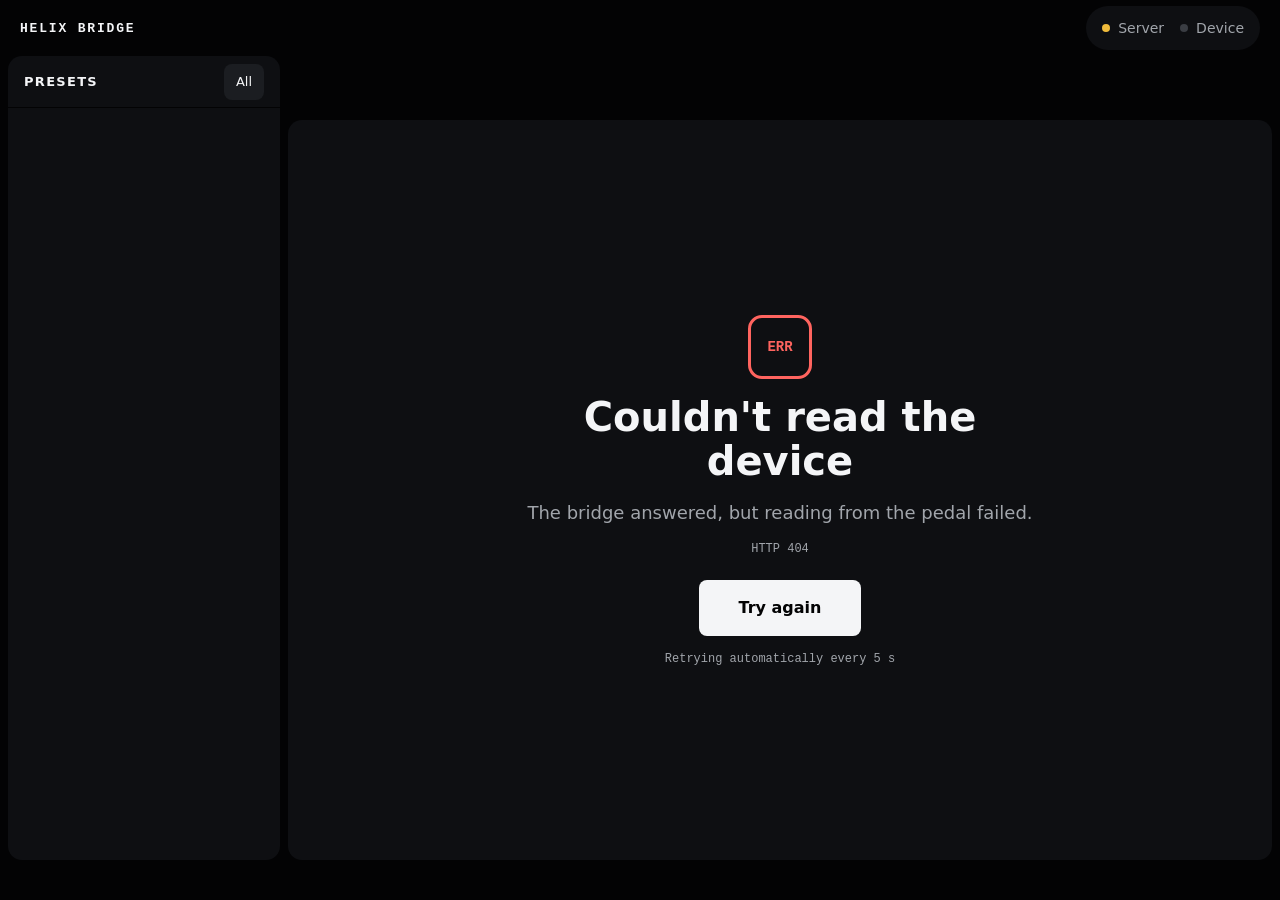
==== web/index.html @ 1c9c1fda "Web UI: tap a snapshot, TAP tempo, type a BPM Snapshot buttons switch and light the active one. TAP " ====
<!doctype html>
<html lang="en">
<head>
<meta charset="utf-8">
<meta name="viewport" content="width=device-width, initial-scale=1, viewport-fit=cover">
<meta name="apple-mobile-web-app-capable" content="yes">
<meta name="apple-mobile-web-app-status-bar-style" content="black-translucent">
<meta name="theme-color" content="#0b0c0e">
<title>Helix Bridge</title>
<link rel="stylesheet" href="app.css">
</head>
<body>
<div class="app" id="app">
  <header class="topbar">
    <div class="brand">HELIX BRIDGE</div>
    <div class="spacer"></div>
    <button class="conn conn-pill" type="button" data-conn aria-haspopup="dialog"></button>
  </header>

  <div class="layout">
    <aside class="sidebar">
      <div class="sidebar-head">
        <div class="caps">PRESETS</div>
        <button class="chip" type="button" data-open-browser id="all-chip">All</button>
      </div>
      <ol class="preset-list" id="preset-list"></ol>
    </aside>

    <main class="main">
      <div class="presetbar">
        <button class="btn presets-btn" type="button" data-open-browser>Presets</button>
        <button class="btn arrow later" type="button" data-step="-1" disabled aria-label="Previous preset">‹</button>
        <button class="btn arrow later" type="button" data-step="1" disabled aria-label="Next preset">›</button>
        <div class="namebar" id="namebar">
          <span class="nb-label" id="nb-label">–</span>
          <span class="nb-name" id="nb-name"></span>
          <span class="nb-status" id="nb-status"></span>
          <div class="spacer"></div>
          <button class="act later later-sm rename-btn" type="button" id="rename-btn" disabled>Rename</button>
          <button class="act later later-sm" type="button" id="save-btn" disabled>Save</button>
          <button class="conn conn-dots" type="button" data-conn aria-haspopup="dialog" aria-label="Connection"></button>
          <div class="progress" id="progress"></div>
        </div>
        <div class="snaps snaps-inline" id="snaps-inline"></div>
        <div class="tempo">
          <button class="tempo-readout" type="button" id="tempo-btn" disabled aria-label="Tempo. Tap to type a value"><span class="tempo-bpm" id="tempo">–</span><span class="tempo-unit"><span class="desktop-only">BPM · PRESET</span><span class="tablet-only">BPM</span></span></button>
          <button class="act later tap" type="button" id="tap-btn" disabled aria-label="Tap tempo">TAP</button>
        </div>
        <button class="conn conn-pill blocked-only" type="button" data-conn aria-haspopup="dialog"></button>
      </div>

      <div class="snaps snaps-row" id="snaps-row"></div>

      <div class="banner" id="banner" role="alert" hidden>
        <div class="banner-dot"></div>
        <div class="banner-msg" id="banner-msg"></div>
        <div class="banner-ctx" id="banner-ctx"></div>
        <div class="spacer"></div>
        <button class="btn-solid" type="button" data-retry>Retry</button>
        <button class="icon-btn" type="button" id="banner-close" aria-label="Dismiss">×</button>
      </div>

      <section class="chain" id="chain" aria-label="Signal chain"></section>

      <div class="lower">
        <section class="params" id="params" aria-label="Parameters"></section>
        <section class="bank" id="bank" aria-label="Bank"></section>
      </div>

      <div class="blocker" id="blocker" hidden>
        <div class="blocker-body">
          <div class="blocker-icon" id="blocker-icon">USB</div>
          <div class="blocker-title" id="blocker-title"></div>
          <div class="blocker-text" id="blocker-text"></div>
          <div class="blocker-detail" id="blocker-detail"></div>
          <button class="btn-solid btn-wide" type="button" data-retry>Try again</button>
          <div class="blocker-auto">Retrying automatically every 5 s</div>
        </div>
      </div>
    </main>
  </div>

  <footer class="statusline" id="statusline"></footer>
</div>

<div class="sheet" id="browser" role="dialog" aria-modal="true" aria-label="Presets" hidden>
  <div class="sheet-head">
    <button class="icon-btn close-btn portrait-only" type="button" data-close-browser aria-label="Close">×</button>
    <div class="sheet-title landscape-only">Presets</div>
    <input class="filter" id="filter" type="search" placeholder="Filter by name or label" autocomplete="off" autocorrect="off" autocapitalize="off" spellcheck="false">
    <div class="spacer landscape-only"></div>
    <div class="legend landscape-only"><span class="sw sw-loaded"></span>Loaded<span class="sw sw-selected"></span>Selected</div>
    <button class="icon-btn close-btn landscape-only" type="button" data-close-browser aria-label="Close">×</button>
  </div>
  <div class="sheet-body">
    <div class="banks" id="banks"></div>
    <nav class="jumps portrait-only" id="jumps" aria-label="Jump to bank"></nav>
  </div>
  <div class="sheet-foot">
    <span class="sf-label" id="sf-label"></span>
    <span class="sf-name" id="sf-name"></span>
    <span class="sf-note landscape-only" id="sf-note"></span>
    <div class="spacer"></div>
    <button class="act later load-btn" type="button" id="load-btn" disabled>Load</button>
  </div>
</div>

<div class="popover" id="conn-popover" role="dialog" aria-label="Connection" hidden>
  <div class="caps muted">CONNECTION</div>
  <dl class="kv" id="conn-info"></dl>
  <button class="btn-solid" type="button" data-retry>Refresh from device</button>
</div>

<script src="latest.js"></script>
<script src="app.js"></script>
</body>
</html>
---- web/app.css ----
/* Helix Bridge UI. Design: docs/design/stage-and-studio-layouts (direction 2A "Rig").
   Breakpoints (tokens --bp-*): desktop >= 1280px; tablet below that, split by
   orientation; phone < 768px. CSS variables can't be used inside @media. */

:root {
  --font-ui: system-ui, -apple-system, "Segoe UI", Roboto, "Helvetica Neue", sans-serif;
  --font-mono: ui-monospace, "SF Mono", Menlo, Consolas, "Liberation Mono", monospace;
  --bg: oklch(0.1 0.004 260); --surface: oklch(0.17 0.006 260); --surface-2: oklch(0.23 0.008 260);
  --line: oklch(0.36 0.01 260); --line-strong: oklch(0.75 0.005 260);
  --ink: oklch(0.97 0.003 260); --muted: oklch(0.72 0.01 260);
  --ok: oklch(0.8 0.17 150); --warn: oklch(0.82 0.15 85); --err: oklch(0.7 0.19 25); --err-surface: oklch(0.28 0.08 25);
  --cat-dist: oklch(0.72 0.16 30); --cat-dyn: oklch(0.72 0.16 60); --cat-eq: oklch(0.72 0.16 90); --cat-wah: oklch(0.72 0.16 120);
  --cat-filter: oklch(0.72 0.16 150); --cat-mod: oklch(0.72 0.16 180); --cat-delay: oklch(0.72 0.16 210); --cat-reverb: oklch(0.72 0.16 240);
  --cat-pitch: oklch(0.72 0.16 270); --cat-vol: oklch(0.72 0.16 300); --cat-loop: oklch(0.72 0.16 330); --cat-looper: oklch(0.72 0.16 0);
  --cat-unknown: var(--line-strong);
  --s1: 4px; --s2: 8px; --s3: 12px; --s4: 16px; --s5: 20px; --s6: 28px; --s7: 40px;
  --r1: 4px; --r2: 8px; --r3: 14px; --r-pill: 999px;
  --fs-xs: 12px; --fs-s: 14px; --fs-m: 16px; --fs-l: 18px; --fs-xl: 22px; --fs-2xl: 28px; --fs-3xl: 40px;
  --tap: 44px; --tap-l: 56px; --node: 64px;
  color-scheme: dark;
}

* { box-sizing: border-box; }
html, body { margin: 0; height: 100%; }
body {
  background: var(--bg); color: var(--ink);
  font-family: var(--font-ui); -webkit-font-smoothing: antialiased;
  -webkit-tap-highlight-color: transparent; -webkit-text-size-adjust: 100%;
  overflow: hidden; overscroll-behavior: none;
}
button { font: inherit; color: inherit; background: none; border: 0; padding: 0; margin: 0; cursor: pointer; }
button:disabled { cursor: default; }
:focus-visible { outline: 2px solid var(--ink); outline-offset: 2px; }
[hidden] { display: none !important; }
.spacer { flex: 1; }
.muted { color: var(--muted); }
.caps { font-size: 13px; font-weight: 700; letter-spacing: .1em; }
.mono { font-family: var(--font-mono); }

/* Write controls. Solid outline when live; dashed (.later) when the server
   takes no writes (no HELIX_TOKEN). Disabled while a device call runs. */
.act { border: 1.5px solid var(--line-strong); border-radius: 6px; color: var(--ink); }
.act.hot { background: var(--ink); color: var(--bg); border-color: var(--ink); }
.act:disabled { opacity: .45; }
.later, .later:disabled { border: 1.5px dashed var(--line); border-radius: 6px; color: var(--muted); background: none; opacity: 1; }
.later-sm { height: var(--tap); padding: 0 var(--s3); font-size: 13px; flex: none; }

.btn-solid {
  height: 48px; padding: 0 var(--s5); border-radius: var(--r2);
  background: var(--ink); color: var(--bg); font-size: var(--fs-m); font-weight: 600;
}
.btn-wide { height: var(--tap-l); padding: 0 var(--s7); margin-top: var(--s2); }
.icon-btn { width: 48px; height: 48px; display: grid; place-items: center; border-radius: var(--r2); font-size: 22px; }

@media (hover: hover) {
  .btn:not(:disabled):hover, .chip:hover, .slot:hover .node, .ptile:hover, .jump:hover, .conn:hover, .close-btn:hover { filter: brightness(1.25); }
  .btn-solid:hover { filter: brightness(.9); }
}

/* ---------- App frame ---------- */

.app {
  height: 100vh; height: 100dvh;
  display: flex; flex-direction: column; gap: var(--s2);
  padding: max(var(--s2), env(safe-area-inset-top)) max(var(--s2), env(safe-area-inset-right))
           max(var(--s2), env(safe-area-inset-bottom)) max(var(--s2), env(safe-area-inset-left));
}
.topbar, .sidebar, .statusline, .desktop-only { display: none; }
.layout { flex: 1; min-height: 0; display: flex; }
.main { flex: 1; min-width: 0; min-height: 0; display: flex; flex-direction: column; gap: var(--s2); }

.topbar { height: 56px; flex: none; align-items: center; gap: var(--s4); padding: 0 var(--s5); }
.brand { font: 700 13px var(--font-mono); letter-spacing: .14em; }
.statusline {
  height: 32px; flex: none; align-items: center; gap: var(--s5); padding: 0 var(--s5);
  font: 12px var(--font-mono); color: var(--muted); text-transform: uppercase;
}

/* ---------- Connection indicator ---------- */

.conn-pill {
  height: var(--tap); display: flex; align-items: center; gap: var(--s4); padding: 0 var(--s4);
  border-radius: var(--r-pill); background: var(--surface); font-size: var(--fs-s); color: var(--muted); white-space: nowrap;
}
.conn-item { display: flex; gap: var(--s2); align-items: center; }
.dot { width: 8px; height: 8px; border-radius: 50%; background: var(--line); flex: none; }
.dot.ok { background: var(--ok); } .dot.err { background: var(--err); } .dot.warn { background: var(--warn); }
.conn-dots { height: var(--tap); min-width: var(--tap); display: flex; gap: 6px; align-items: center; justify-content: center; }
.conn-dots .dot { width: 10px; height: 10px; }
.blocked-only { display: none; }

.popover {
  position: fixed; z-index: 20; top: 64px; right: 16px; width: 320px; max-width: calc(100vw - 32px);
  display: flex; flex-direction: column; gap: var(--s3); padding: var(--s5);
  background: var(--surface-2); border-radius: var(--r3); box-shadow: 0 12px 40px rgba(0,0,0,.5);
}
.popover .caps { font-size: var(--fs-xs); }
.kv { margin: 0; display: flex; flex-direction: column; gap: var(--s3); }
.kv div { display: flex; justify-content: space-between; gap: var(--s4); font-size: var(--fs-s); }
.kv dt { color: var(--muted); } .kv dd { margin: 0; font-family: var(--font-mono); text-align: right; overflow-wrap: anywhere; }
.popover .btn-solid { margin-top: var(--s2); }

/* ---------- Preset bar ---------- */

.presetbar { height: var(--tap-l); flex: none; display: flex; gap: var(--s2); }
.btn { display: grid; place-items: center; background: var(--surface); border-radius: var(--r2); }
.presets-btn { width: 104px; background: var(--surface-2); font-size: 15px; font-weight: 600; }
.arrow { width: var(--tap-l); font-size: 20px; }
.arrow.later { border-radius: var(--r2); background: var(--surface); }

.namebar {
  flex: 1; min-width: 0; position: relative; overflow: hidden;
  display: flex; align-items: center; gap: var(--s3); padding: 0 var(--s2) 0 var(--s4);
  background: var(--surface); border-radius: var(--r2);
}
.nb-label { font: 600 var(--fs-xl) var(--font-mono); color: var(--muted); flex: none; }
.nb-name { font-size: var(--fs-xl); font-weight: 600; white-space: nowrap; overflow: hidden; text-overflow: ellipsis; min-width: 0; }
.nb-status { font-size: var(--fs-s); color: var(--muted); white-space: nowrap; overflow: hidden; text-overflow: ellipsis; min-width: 0; flex: 0 100 auto; }
.progress { position: absolute; left: 0; bottom: 0; height: 3px; width: 0; background: var(--ink); }
.is-loading .progress { animation: progress 2.4s ease-out infinite; }
@keyframes progress { 0% { width: 0; left: 0; } 70% { width: 85%; left: 0; } 100% { width: 0; left: 100%; } }
@media (prefers-reduced-motion: reduce) { .is-loading .progress { animation: none; width: 42%; } }

.snaps { display: flex; gap: var(--s1); }
.snap {
  width: 60px; display: grid; place-items: center; border-radius: var(--r2);
  background: var(--surface); color: var(--ink); font: 700 var(--fs-l) var(--font-mono);
}
.snap-name { display: none; font: 400 10px var(--font-ui); letter-spacing: .06em; opacity: .8; white-space: nowrap; overflow: hidden; text-overflow: ellipsis; max-width: 100%; padding: 0 4px; }
.snap.idle { color: var(--muted); }
.snaps-row { display: none; }

.tempo { display: flex; background: var(--surface); border-radius: var(--r2); overflow: hidden; flex: none; }
.tempo-readout { width: 88px; display: flex; flex-direction: column; justify-content: center; align-items: center; }
.tempo-bpm { font: 700 var(--fs-l) var(--font-mono); }
.tempo-unit { font-size: 10px; letter-spacing: .1em; color: var(--muted); }
.tap { width: var(--tap-l); margin: 6px 6px 6px 0; font-size: 12px; font-weight: 600; }

/* ---------- Error banner (non-blocking) ---------- */

.banner {
  height: 64px; flex: none; display: flex; align-items: center; gap: var(--s3); padding: 0 var(--s2) 0 var(--s4);
  background: var(--err-surface); border: 2px solid var(--err); border-radius: var(--r2); min-width: 0;
}
.banner-dot { width: 12px; height: 12px; border-radius: 50%; background: var(--err); flex: none; }
.banner-msg { font: 600 var(--fs-m) var(--font-mono); white-space: nowrap; overflow: hidden; text-overflow: ellipsis; min-width: 0; flex: 0 1 auto; }
.banner-ctx { font-size: var(--fs-s); white-space: nowrap; flex: none; }

/* ---------- Chain ---------- */

.chain { height: 200px; flex: none; display: flex; align-items: center; gap: var(--s2); }
.io {
  width: 56px; height: 112px; flex: none; display: flex; flex-direction: column; align-items: center; justify-content: center; gap: 6px;
  background: var(--surface); border-radius: var(--r3); font-size: var(--fs-s); font-weight: 600;
}
.io-bar { width: 22px; height: 4px; border-radius: 2px; background: var(--ok); }
.slots { flex: 1; min-width: 0; height: 100%; position: relative; display: flex; align-items: center; }
.slots::before { content: ""; position: absolute; left: 0; right: 0; top: 50%; height: 2px; margin-top: -1px; background: var(--line-strong); }
.slot { flex: 1; min-width: 0; position: relative; display: flex; flex-direction: column; align-items: center; gap: var(--s2); }
.slot:disabled { cursor: default; }
.slot-num { font: var(--fs-xs) var(--font-mono); color: var(--muted); height: 16px; }
.node {
  width: var(--node); height: var(--node); border-radius: var(--r3); border: 3px solid var(--c); background: var(--bg);
  overflow: hidden; display: flex; flex-direction: column;
}
.node-code { flex: 1; display: grid; place-items: center; font: 700 var(--fs-s) var(--font-mono); color: var(--c); }
.node-band { height: 0; background: var(--c); }
.slot.on .node-code { color: var(--ink); }
.slot.on .node-band { height: 12px; }
.slot.selected .node { box-shadow: 0 0 0 4px var(--bg), 0 0 0 6px var(--ink); }
.node-empty { width: var(--node); height: var(--node); display: grid; place-items: center; }
.node-empty::after { content: ""; width: 12px; height: 12px; border-radius: 50%; background: var(--bg); border: 2px solid var(--line); box-sizing: border-box; }
.node-skel { width: var(--node); height: var(--node); border-radius: var(--r3); background: var(--surface-2); }
.slot-name {
  font-size: var(--fs-xs); font-weight: 600; height: 16px; max-width: 100%; padding: 0 2px;
  white-space: nowrap; overflow: hidden; text-overflow: ellipsis; color: var(--muted);
}
.slot.on .slot-name { color: var(--ink); }

/* ---------- Parameters ---------- */

.lower { flex: 1; min-height: 0; display: grid; grid-template-columns: minmax(0, 1fr) 400px; gap: var(--s2); }
.params { background: var(--surface); border-radius: var(--r3); display: flex; flex-direction: column; min-height: 0; overflow: hidden; --c: var(--cat-unknown); }
.params-head {
  min-height: 56px; flex: none; display: flex; align-items: center; gap: var(--s3); padding: 0 var(--s4) 0 var(--s5);
  border-bottom: 1px solid var(--bg); min-width: 0;
}
.ph-code { font: 700 var(--fs-s) var(--font-mono); color: var(--c); flex: none; }
.ph-model { font-size: var(--fs-l); font-weight: 600; white-space: nowrap; overflow: hidden; text-overflow: ellipsis; min-width: 0; }
.ph-meta { font-size: var(--fs-s); color: var(--muted); white-space: nowrap; overflow: hidden; text-overflow: ellipsis; min-width: 0; flex: 0 100 auto; }
.ph-toggle { height: var(--tap); padding: 0 var(--s4); font-size: var(--fs-s); flex: none; }
.params-grid {
  flex: 1; min-height: 0; overflow-y: auto; -webkit-overflow-scrolling: touch;
  display: grid; grid-template-columns: minmax(0, 1fr); align-content: start; gap: var(--s1) var(--s6); padding: var(--s3) var(--s5);
}
.param { display: flex; flex-direction: column; gap: var(--s2); padding: var(--s2) 0; }
.param.editable { width: 100%; text-align: left; min-height: var(--tap); border-radius: var(--r2); }
.param.editable:disabled { opacity: .6; }
.param.editable:not(:disabled):active .track { outline: 2px solid var(--c); }
.param-top { display: flex; justify-content: space-between; align-items: baseline; gap: var(--s3); }
.param-name { font-size: var(--fs-s); color: var(--muted); }
.param-value { font: 600 var(--fs-l) var(--font-mono); font-variant-numeric: tabular-nums; white-space: nowrap; }
.track { height: 28px; position: relative; border-radius: var(--r2); background: var(--surface-2); overflow: hidden; }
.track-fill { position: absolute; left: 0; top: 0; bottom: 0; background: var(--c); opacity: .35; }
.track-thumb { position: absolute; top: 0; bottom: 0; width: 4px; margin-left: -2px; background: var(--c); }
.skel-line { height: 14px; width: 40%; border-radius: var(--r1); background: var(--surface-2); }
.skel-title { width: 180px; height: 18px; border-radius: var(--r1); background: var(--surface-2); }
.params-empty { padding: var(--s5); color: var(--muted); font-size: var(--fs-m); }

/* ---------- Bank tiles ---------- */

.bank {
  display: grid; grid-template-columns: repeat(2, minmax(0, 1fr)); grid-template-rows: repeat(2, minmax(0, 1fr));
  gap: var(--s1); border-radius: var(--r3); overflow: hidden; min-height: 0;
}
.tile {
  display: flex; flex-direction: column; justify-content: space-between; gap: var(--s2); padding: var(--s3) var(--s4);
  background: var(--surface); color: var(--ink); min-width: 0; min-height: 0; overflow: hidden;
}
.tile.loaded { background: var(--ink); color: var(--bg); }
button.tile { text-align: left; }
button.tile:not(:disabled):active { background: var(--surface-2); }
button.tile:disabled { opacity: .6; }
.namebar.unsaved .nb-status { color: var(--warn); }
.tile-top { display: flex; justify-content: space-between; align-items: flex-start; gap: var(--s2); }
.tile-tag { font: 600 var(--fs-xs) var(--font-mono); letter-spacing: .08em; padding-top: 4px; }
.tile-label { font: 400 var(--fs-3xl)/1 var(--font-mono); letter-spacing: -0.02em; white-space: nowrap; }
.tile-label span { opacity: .55; }
.tile-name { font-size: var(--fs-xl); line-height: 1.15; white-space: nowrap; overflow: hidden; text-overflow: ellipsis; }
.tile.skel { background: var(--surface); }

/* ---------- Blocking error ---------- */

.blocker { flex: 1; min-height: 0; display: grid; place-items: center; background: var(--surface); border-radius: var(--r3); padding: var(--s5); overflow: auto; }
.blocker-body { display: flex; flex-direction: column; align-items: center; gap: var(--s4); max-width: 520px; text-align: center; }
.blocker-icon {
  width: var(--node); height: var(--node); border-radius: var(--r3); border: 3px solid var(--err);
  display: grid; place-items: center; font: 700 var(--fs-s) var(--font-mono); color: var(--err);
}
.blocker-title { font-size: var(--fs-3xl); font-weight: 600; line-height: 1.1; }
.blocker-text { font-size: var(--fs-l); line-height: 1.5; color: var(--muted); text-wrap: pretty; }
.blocker-detail { font: var(--fs-xs) var(--font-mono); color: var(--muted); overflow-wrap: anywhere; }
.blocker-detail:empty { display: none; }
.blocker-auto { font: var(--fs-xs) var(--font-mono); color: var(--muted); }

.is-blocked .arrow, .is-blocked .namebar, .is-blocked .snaps, .is-blocked .tempo,
.is-blocked .banner, .is-blocked .chain, .is-blocked .lower { display: none !important; }
.is-blocked .presetbar { justify-content: space-between; }
.is-blocked .presets-btn { background: var(--surface); color: var(--muted); }
.is-blocked .blocked-only { display: flex; height: var(--tap-l); border-radius: var(--r2); }
.is-blocked .blocked-only .dot { width: 10px; height: 10px; }

/* ---------- Preset browser sheet ---------- */

.sheet {
  position: fixed; inset: 0; z-index: 10; background: var(--bg);
  display: flex; flex-direction: column; gap: var(--s2);
  padding: max(var(--s2), env(safe-area-inset-top)) max(var(--s2), env(safe-area-inset-right))
           max(var(--s2), env(safe-area-inset-bottom)) max(var(--s2), env(safe-area-inset-left));
}
.sheet-head { height: var(--tap-l); flex: none; display: flex; gap: var(--s2); align-items: stretch; }
.sheet-title { display: flex; align-items: center; padding: 0 var(--s4); font-size: var(--fs-xl); font-weight: 600; }
.filter {
  width: 360px; min-width: 0; padding: 0 var(--s4); border: 0; border-radius: var(--r2);
  background: var(--surface); color: var(--ink); font: var(--fs-m) var(--font-ui); -webkit-appearance: none; appearance: none;
}
.filter::placeholder { color: var(--muted); }
.legend { display: flex; align-items: center; gap: var(--s3); padding: 0 var(--s4); font-size: var(--fs-s); color: var(--muted); }
.sw { width: 14px; height: 14px; border-radius: 3px; display: inline-block; }
.sw-loaded { background: var(--ink); }
.sw-selected { box-shadow: inset 0 0 0 2px var(--ink); margin-left: var(--s3); }
.close-btn { width: var(--tap-l); height: auto; background: var(--surface); }
.portrait-only { display: none !important; }

.sheet-body { flex: 1; min-height: 0; display: flex; gap: var(--s2); }
.banks {
  flex: 1; min-height: 0; overflow-y: auto; -webkit-overflow-scrolling: touch;
  display: grid; grid-template-columns: repeat(3, minmax(0, 1fr)); gap: var(--s2); align-items: start;
}
.bank-col { display: flex; flex-direction: column; gap: var(--s1); background: var(--surface); border-radius: var(--r3); padding: var(--s2); }
.bank-col:empty { display: none; }
.bank-row { display: grid; grid-template-columns: 40px repeat(4, minmax(0, 1fr)); gap: var(--s1); height: 62px; flex: none; }
.bank-num { display: grid; place-items: center; font: 700 var(--fs-l) var(--font-mono); color: var(--muted); }
.ptile {
  min-width: 0; display: flex; flex-direction: column; justify-content: center; align-items: stretch; gap: 2px;
  padding: 0 var(--s2); border-radius: 6px; background: var(--surface-2); color: var(--ink); text-align: left;
}
.ptile-letter { font: 700 var(--fs-s) var(--font-mono); }
.ptile-name { font-size: 13px; white-space: nowrap; overflow: hidden; text-overflow: ellipsis; }
.ptile.generic .ptile-name { color: var(--muted); }
.ptile.loaded { background: var(--ink); color: var(--bg); }
.ptile.loaded .ptile-name { color: var(--bg); }
.ptile.selected { box-shadow: inset 0 0 0 3px var(--ink); }
.ptile.loaded.selected { box-shadow: inset 0 0 0 3px var(--ink), inset 0 0 0 5px var(--bg); }
.ptile.nomatch { opacity: .25; }
.no-results { grid-column: 1 / -1; padding: var(--s6); color: var(--muted); font-size: var(--fs-m); text-align: center; }

.jumps { width: 64px; flex: none; flex-direction: column; gap: var(--s1); }
.jump {
  flex: 1; min-height: var(--tap); display: grid; place-items: center; border-radius: var(--r2);
  background: var(--surface); font: 600 var(--fs-s) var(--font-mono);
}
.jump.active { background: var(--ink); color: var(--bg); }

.sheet-foot {
  height: 64px; flex: none; display: flex; align-items: center; gap: var(--s4); padding: 0 var(--s2) 0 var(--s5);
  background: var(--surface); border-radius: var(--r3); min-width: 0;
}
.sf-label { font: 700 var(--fs-xl) var(--font-mono); flex: none; }
.sf-name { font-size: var(--fs-xl); white-space: nowrap; overflow: hidden; text-overflow: ellipsis; min-width: 0; }
.sf-note { font-size: var(--fs-s); color: var(--muted); white-space: nowrap; overflow: hidden; text-overflow: ellipsis; min-width: 0; }
.load-btn { height: 48px; padding: 0 var(--s6); border-color: var(--line-strong); border-radius: var(--r2); font-size: var(--fs-m); font-weight: 600; color: var(--ink); flex: none; }

/* ---------- Desktop (>= 1280px) ---------- */

@media (min-width: 1280px) {
  .app { padding: 0; gap: 0; }
  .topbar, .statusline { display: flex; }
  .sidebar { display: flex; }
  .desktop-only { display: initial; }
  .tablet-only, .presets-btn, .conn-dots { display: none; }
  button.desktop-only { display: grid; place-items: center; }
  .is-blocked .blocked-only { display: none; }
  .layout { display: grid; grid-template-columns: 272px minmax(0, 1fr); gap: var(--s2); padding: 0 var(--s2) var(--s2); }

  .sidebar { background: var(--surface); border-radius: var(--r3); flex-direction: column; min-height: 0; overflow: hidden; }
  .sidebar-head { height: 52px; flex: none; display: flex; align-items: center; justify-content: space-between; padding: 0 var(--s4); border-bottom: 1px solid var(--bg); }
  .chip { height: 36px; display: flex; align-items: center; padding: 0 var(--s3); border-radius: var(--r2); background: var(--surface-2); font-size: 13px; }
  .preset-list { flex: 1; min-height: 0; overflow-y: auto; list-style: none; margin: 0; padding: 0; }
  .pl-row { height: var(--tap); display: flex; align-items: center; gap: var(--s3); padding: 0 var(--s4); }
  .pl-row.bank-start { border-top: 1px solid var(--line); }
  .pl-row.loaded { background: var(--ink); color: var(--bg); }
  .pl-label { font: 600 13px var(--font-mono); width: 32px; opacity: .7; flex: none; }
  .pl-name { font-size: 15px; white-space: nowrap; overflow: hidden; text-overflow: ellipsis; }

  .snap { width: 92px; display: flex; flex-direction: column; justify-content: center; align-items: center; gap: 2px; }
  .snap-name { display: block; }
  .tempo-readout { width: 96px; }
  .tempo-bpm { font-size: var(--fs-xl); }
  .chain { height: 220px; }
  .lower { grid-template-columns: minmax(0, 1fr) 520px; }
  .params-grid { grid-template-columns: repeat(2, minmax(0, 1fr)); }
  .is-blocked .presets-btn { display: none; }
}

/* ---------- Tablet / phone portrait ---------- */

@media (max-width: 1279px) and (orientation: portrait), (max-width: 767px) {
  .snaps-inline { display: none; }
  .snaps-row { display: grid; height: var(--tap-l); flex: none; grid-template-columns: repeat(4, minmax(0, 1fr)); }
  .snaps-row .snap { width: auto; display: flex; align-items: center; justify-content: center; gap: var(--s2); }
  .snaps-row .snap-name { display: block; font-size: var(--fs-xs); }
  .chain { height: 190px; }
  .lower { display: flex; flex-direction: column; }
  .params { flex: 1; }
  .params-grid { grid-template-columns: repeat(2, minmax(0, 1fr)); }
  .bank { height: 150px; flex: none; grid-template-columns: repeat(4, minmax(0, 1fr)); grid-template-rows: minmax(0, 1fr); }

  .landscape-only { display: none !important; }
  .portrait-only { display: flex !important; }
  .close-btn.portrait-only { display: grid !important; }
  .filter { flex: 1; width: auto; }
  .banks { display: flex; flex-direction: column; gap: var(--s1); }
  .bank-col { display: contents; }
  .bank-row { grid-template-columns: 48px repeat(4, minmax(0, 1fr)); height: 72px; }
  .bank-num { font-size: var(--fs-xl); }
  .ptile { padding: 0 var(--s3); border-radius: var(--r2); }
  .ptile-letter { font-size: var(--fs-m); }
  .ptile-name { font-size: var(--fs-s); }
  .sheet-foot { height: 72px; gap: var(--s3); padding: 0 var(--s2) 0 var(--s4); }
  .sf-name { font-size: var(--fs-l); }
  .load-btn { height: var(--tap-l); }
}

/* ---------- Phone (< 768px): first pass, see design section 6 ---------- */

@media (max-width: 767px) {
  :root { --node: 34px; }
  .presetbar { height: auto; flex-wrap: wrap; }
  .presets-btn, .arrow, .tempo { height: var(--tap-l); }
  .presets-btn { width: auto; flex: 1; }
  .namebar { order: 5; flex: 1 1 100%; height: var(--tap-l); }
  .nb-label, .nb-name { font-size: var(--fs-l); }
  .nb-status, .rename-btn { display: none; }
  .tempo-readout { width: 72px; }
  .snaps-row .snap-name { display: none; }
  .chain { height: 120px; gap: var(--s1); }
  .io { width: 32px; height: 80px; font-size: var(--fs-xs); }
  .io-bar { width: 14px; }
  .slot-name { display: none; }
  .slot.on .node-band { height: 6px; }
  .node { border-width: 2px; border-radius: var(--r2); }
  .node-code { font-size: 9px; }
  .params-grid { grid-template-columns: minmax(0, 1fr); padding: var(--s2) var(--s4); }
  .ph-meta { display: none; }
  .bank { height: 64px; }
  .tile { padding: var(--s2); justify-content: center; }
  .tile { gap: 2px; }
  .tile-tag { display: none; }
  .tile-label { font-size: var(--fs-m); font-weight: 700; }
  .tile-name { font-size: var(--fs-s); }
  .banner { height: auto; min-height: 64px; flex-wrap: wrap; padding: var(--s2) var(--s2) var(--s2) var(--s4); }
  .banner-ctx { white-space: normal; flex: 1 1 100%; order: 5; }
  .blocker-title { font-size: var(--fs-2xl); }
  .jumps { width: 52px; }
}

/* ---------- Parameter controls (sliders, pickers, toggles) ---------- */
/* Every control is at least 44 px tall (--tap). Sliders drag relative to
   where the finger lands; a vertical swipe still scrolls (touch-action). */

.param.ctl { gap: var(--s1); }
.param-value.typed {
  min-height: var(--tap); padding: 0 var(--s2); margin-right: calc(-1 * var(--s2));
  border-radius: var(--r2); text-align: right;
}
.param-value.typed:not(:disabled):active { background: var(--surface-2); }
.slider {
  --pos: 0%;
  height: var(--tap); position: relative; border-radius: var(--r2); background: var(--surface-2);
  touch-action: pan-y; user-select: none; -webkit-user-select: none; cursor: ew-resize; overflow: hidden;
}
.slider .track-fill { width: var(--pos); }
.slider .track-thumb { left: var(--pos); width: 6px; margin-left: -3px; border-radius: 3px; }
.slider.dragging { outline: 2px solid var(--c); }
.slider.dragging .track-fill { opacity: .55; }
.slider[aria-disabled="true"] { cursor: default; opacity: .6; }
.menu {
  height: var(--tap); width: 100%; padding: 0 var(--s3); border: 0; border-radius: var(--r2);
  background: var(--surface-2); color: var(--ink); font: 600 var(--fs-l) var(--font-mono);
  -webkit-appearance: none; appearance: none;
}
.menu:disabled { opacity: .6; }
.switch {
  height: var(--tap); display: flex; align-items: center; gap: var(--s3); padding: 0 var(--s3);
  border-radius: var(--r2); background: var(--surface-2); font: 600 var(--fs-l) var(--font-mono); text-align: left;
}
.switch:disabled { opacity: .6; }
.switch-knob {
  width: 40px; height: 24px; flex: none; border-radius: 12px; background: var(--line); position: relative;
}
.switch-knob::after {
  content: ""; position: absolute; top: 3px; left: 3px; width: 18px; height: 18px; border-radius: 50%; background: var(--ink);
}
.switch[aria-pressed="true"] .switch-knob { background: var(--c); }
.switch[aria-pressed="true"] .switch-knob::after { left: 19px; }

/* ---------- Snapshots and tempo ---------- */

button.snap:not(:disabled):active { background: var(--surface-2); }
button.snap:disabled { opacity: .6; }
.snap.active { background: var(--ink); color: var(--bg); }
.snap.active .snap-name { opacity: 1; }
.tempo-readout:disabled { cursor: default; }
.tempo-readout:not(:disabled):active { background: var(--surface-2); }
.tempo-readout.pending .tempo-bpm { color: var(--warn); }
.tap { display: grid; place-items: center; }
.tap.flash { animation: tap-flash .15s ease-out; }
@keyframes tap-flash { from { background: var(--ink); color: var(--bg); } to { background: none; } }
@media (prefers-reduced-motion: reduce) { .tap.flash { animation: none; } }
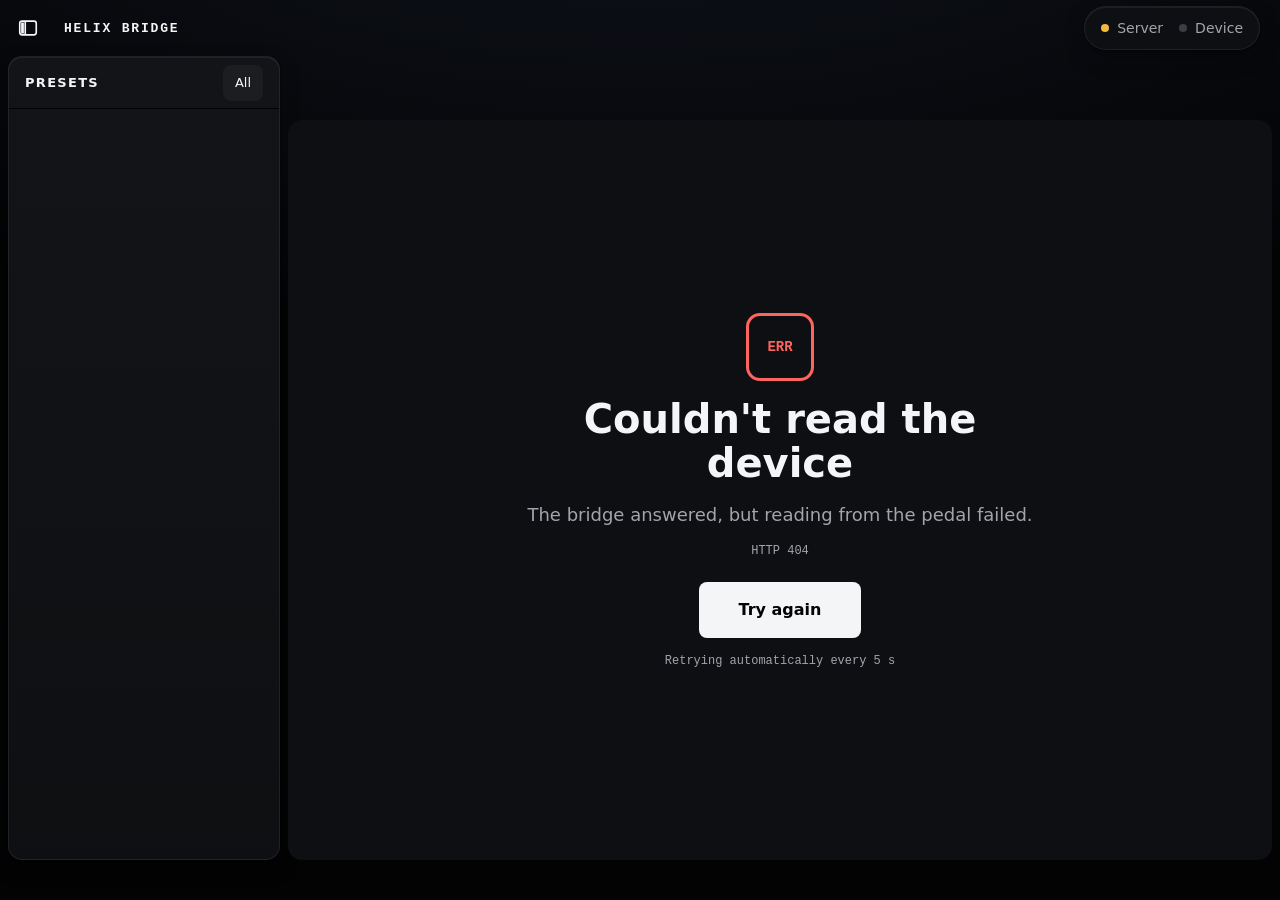
==== commit bcdd4382: "Web UI: refreshed look, Motion animations, leaner block picker Fake backend only (Chromium at iPad a" ====
--- a/web/index.html
+++ b/web/index.html
@@ -12,13 +12,19 @@
 <body>
 <div class="app" id="app">
   <header class="topbar">
+    <button class="icon-btn sidebar-toggle" type="button" data-sidebar aria-controls="sidebar" aria-pressed="true" aria-label="Preset list" title="Show or hide the preset list">
+      <svg viewBox="0 0 24 24" width="22" height="22" aria-hidden="true" fill="none" stroke="currentColor" stroke-width="1.8" stroke-linejoin="round">
+        <rect x="3" y="4.5" width="18" height="15" rx="2.5"/><path d="M9 4.5v15"/><path class="sidebar-toggle-fill" d="M4.5 6h3v12h-3z" fill="currentColor" stroke="none"/>
+      </svg>
+    </button>
     <div class="brand">HELIX BRIDGE</div>
+    <div class="device-name" id="device-name"></div>
     <div class="spacer"></div>
     <button class="conn conn-pill" type="button" data-conn aria-haspopup="dialog"></button>
   </header>
 
   <div class="layout">
-    <aside class="sidebar">
+    <aside class="sidebar" id="sidebar">
       <div class="sidebar-head">
         <div class="caps">PRESETS</div>
         <button class="chip" type="button" data-open-browser id="all-chip">All</button>
@@ -64,7 +70,6 @@
 
       <div class="lower">
         <section class="params" id="params" aria-label="Parameters"></section>
-        <section class="bank" id="bank" aria-label="Bank"></section>
       </div>
 
       <div class="blocker" id="blocker" hidden>
@@ -105,12 +110,37 @@
   </div>
 </div>
 
+<div class="sheet" id="picker" role="dialog" aria-modal="true" aria-label="Add block" hidden>
+  <div class="sheet-head">
+    <button class="icon-btn close-btn portrait-only" type="button" data-close-picker aria-label="Close">×</button>
+    <div class="sheet-title landscape-only" id="picker-title">Add block</div>
+    <input class="filter" id="model-filter" type="search" placeholder="Filter by model or gear" autocomplete="off" autocorrect="off" autocapitalize="off" spellcheck="false">
+    <div class="spacer landscape-only"></div>
+    <button class="icon-btn close-btn landscape-only" type="button" data-close-picker aria-label="Close">×</button>
+  </div>
+  <div class="sheet-body picker-body">
+    <nav class="cats" id="cats" aria-label="Categories"></nav>
+    <div class="models" id="models"></div>
+  </div>
+  <div class="sheet-foot">
+    <span class="sf-label" id="pf-slot"></span>
+    <span class="sf-name" id="pf-name"></span>
+    <span class="sf-note landscape-only" id="pf-note"></span>
+    <div class="spacer"></div>
+    <div class="seg pf-variant" id="pf-variant" role="group" aria-label="Mono or stereo" hidden></div>
+    <label class="pf-fs" id="pf-fs-wrap" hidden><span class="pf-fs-label landscape-only">Footswitch</span>
+      <select class="menu pf-fs-select" id="pf-fs" aria-label="Footswitch for the new block"></select></label>
+    <button class="act later load-btn" type="button" id="add-btn" disabled>Add</button>
+  </div>
+</div>
+
 <div class="popover" id="conn-popover" role="dialog" aria-label="Connection" hidden>
   <div class="caps muted">CONNECTION</div>
   <dl class="kv" id="conn-info"></dl>
   <button class="btn-solid" type="button" data-retry>Refresh from device</button>
 </div>
 
+<script src="lib/motion-13.4.6.js"></script>
 <script src="latest.js"></script>
 <script src="app.js"></script>
 </body>
--- a/web/app.css
+++ b/web/app.css
@@ -9,21 +9,30 @@
   --line: oklch(0.36 0.01 260); --line-strong: oklch(0.75 0.005 260);
   --ink: oklch(0.97 0.003 260); --muted: oklch(0.72 0.01 260);
   --ok: oklch(0.8 0.17 150); --warn: oklch(0.82 0.15 85); --err: oklch(0.7 0.19 25); --err-surface: oklch(0.28 0.08 25);
-  --cat-dist: oklch(0.72 0.16 30); --cat-dyn: oklch(0.72 0.16 60); --cat-eq: oklch(0.72 0.16 90); --cat-wah: oklch(0.72 0.16 120);
-  --cat-filter: oklch(0.72 0.16 150); --cat-mod: oklch(0.72 0.16 180); --cat-delay: oklch(0.72 0.16 210); --cat-reverb: oklch(0.72 0.16 240);
-  --cat-pitch: oklch(0.72 0.16 270); --cat-vol: oklch(0.72 0.16 300); --cat-loop: oklch(0.72 0.16 330); --cat-looper: oklch(0.72 0.16 0);
+  /* HX Edit's category tints (HX_ModelCatalog.json), for blocks the server could not
+     look up; with the catalog the server sends each block's colour itself. */
+  --cat-dist: #f5901e; --cat-dyn: #ddcc00; --cat-eq: #ddcc00; --cat-wah: #a844db;
+  --cat-filter: #ad46e2; --cat-mod: #0094e9; --cat-delay: #00cc00; --cat-reverb: #ff5c00;
+  --cat-pitch: #ad46e2; --cat-vol: #38a696; --cat-loop: #38a696; --cat-looper: #989898;
   --cat-unknown: var(--line-strong);
   --s1: 4px; --s2: 8px; --s3: 12px; --s4: 16px; --s5: 20px; --s6: 28px; --s7: 40px;
   --r1: 4px; --r2: 8px; --r3: 14px; --r-pill: 999px;
   --fs-xs: 12px; --fs-s: 14px; --fs-m: 16px; --fs-l: 18px; --fs-xl: 22px; --fs-2xl: 28px; --fs-3xl: 40px;
-  --tap: 44px; --tap-l: 56px; --node: 64px;
+  --tap: 44px; --tap-l: 56px; --node: 68px;
+  /* Depth: a hairline top highlight and a soft drop, so panels sit above the page. */
+  --hair: oklch(1 0 0 / .07);
+  --edge: inset 0 1px 0 oklch(1 0 0 / .06);
+  --lift: 0 1px 2px oklch(0 0 0 / .35), 0 8px 24px -8px oklch(0 0 0 / .5);
+  --panel: linear-gradient(180deg, oklch(0.19 0.007 260), var(--surface));
+  --ease-out: cubic-bezier(.2, .8, .2, 1);
   color-scheme: dark;
 }
 
 * { box-sizing: border-box; }
 html, body { margin: 0; height: 100%; }
 body {
-  background: var(--bg); color: var(--ink);
+  background: radial-gradient(140% 90% at 50% -20%, oklch(0.19 0.02 265), transparent 65%) var(--bg) fixed;
+  color: var(--ink);
   font-family: var(--font-ui); -webkit-font-smoothing: antialiased;
   -webkit-tap-highlight-color: transparent; -webkit-text-size-adjust: 100%;
   overflow: hidden; overscroll-behavior: none;
@@ -52,6 +61,18 @@
 .btn-wide { height: var(--tap-l); padding: 0 var(--s7); margin-top: var(--s2); }
 .icon-btn { width: 48px; height: 48px; display: grid; place-items: center; border-radius: var(--r2); font-size: 22px; }
 
+/* Raised panels: hairline edge, top highlight, soft drop. */
+.namebar, .btn, .snap, .tempo, .params, .chain, .sheet-foot, .bank-col, .models, .cat, .jump, .close-btn, .filter, .conn-pill, .sidebar {
+  border: 1px solid var(--hair); box-shadow: var(--edge), var(--lift);
+}
+
+/* Press feedback: buttons dip under the finger (Motion adds springs on top). */
+button { transition: transform .14s var(--ease-out), filter .14s, background-color .2s, color .2s; }
+button:not(:disabled):active { transform: scale(.95); }
+.param.editable:not(:disabled):active, .switch:not(:disabled):active, .ptile:not(:disabled):active,
+.mtile:not(:disabled):active, .typed:not(:disabled):active { transform: scale(.98); }
+@media (prefers-reduced-motion: reduce) { button:not(:disabled):active { transform: none; } }
+
 @media (hover: hover) {
   .btn:not(:disabled):hover, .chip:hover, .slot:hover .node, .ptile:hover, .jump:hover, .conn:hover, .close-btn:hover { filter: brightness(1.25); }
   .btn-solid:hover { filter: brightness(.9); }
@@ -87,10 +108,12 @@
 .dot.ok { background: var(--ok); } .dot.err { background: var(--err); } .dot.warn { background: var(--warn); }
 .conn-dots { height: var(--tap); min-width: var(--tap); display: flex; gap: 6px; align-items: center; justify-content: center; }
 .conn-dots .dot { width: 10px; height: 10px; }
+.conn-name { font-size: var(--fs-xs); color: var(--muted); white-space: nowrap; margin-left: 2px; }
+.device-name { font: 12px var(--font-mono); color: var(--muted); text-transform: uppercase; letter-spacing: .06em; }
 .blocked-only { display: none; }
 
 .popover {
-  position: fixed; z-index: 20; top: 64px; right: 16px; width: 320px; max-width: calc(100vw - 32px);
+  position: fixed; z-index: 20; top: 64px; right: 16px; width: 320px; max-width: calc(100vw - 32px); transform-origin: top right;
   display: flex; flex-direction: column; gap: var(--s3); padding: var(--s5);
   background: var(--surface-2); border-radius: var(--r3); box-shadow: 0 12px 40px rgba(0,0,0,.5);
 }
@@ -103,20 +126,28 @@
 /* ---------- Preset bar ---------- */
 
 .presetbar { height: var(--tap-l); flex: none; display: flex; gap: var(--s2); }
-.btn { display: grid; place-items: center; background: var(--surface); border-radius: var(--r2); }
-.presets-btn { width: 104px; background: var(--surface-2); font-size: 15px; font-weight: 600; }
+.btn { display: grid; place-items: center; background: var(--panel); border-radius: var(--r2); }
+.presets-btn { width: 104px; background: linear-gradient(180deg, oklch(0.27 0.01 260), var(--surface-2)); font-size: 15px; font-weight: 600; }
 .arrow { width: var(--tap-l); font-size: 20px; }
-.arrow.later { border-radius: var(--r2); background: var(--surface); }
+.arrow.later { border-radius: var(--r2); background: var(--surface); box-shadow: none; }
 
 .namebar {
   flex: 1; min-width: 0; position: relative; overflow: hidden;
   display: flex; align-items: center; gap: var(--s3); padding: 0 var(--s2) 0 var(--s4);
-  background: var(--surface); border-radius: var(--r2);
-}
-.nb-label { font: 600 var(--fs-xl) var(--font-mono); color: var(--muted); flex: none; }
-.nb-name { font-size: var(--fs-xl); font-weight: 600; white-space: nowrap; overflow: hidden; text-overflow: ellipsis; min-width: 0; }
+  background: var(--panel); border-radius: var(--r2);
+}
+.nb-label {
+  font: 700 var(--fs-m) var(--font-mono); color: var(--muted); flex: none;
+  padding: 4px var(--s2); border-radius: 6px; background: var(--bg); box-shadow: inset 0 0 0 1px var(--hair);
+}
+.nb-name { font-size: var(--fs-xl); font-weight: 650; letter-spacing: -.01em; white-space: nowrap; overflow: hidden; text-overflow: ellipsis; min-width: 0; }
 .nb-status { font-size: var(--fs-s); color: var(--muted); white-space: nowrap; overflow: hidden; text-overflow: ellipsis; min-width: 0; flex: 0 100 auto; }
-.progress { position: absolute; left: 0; bottom: 0; height: 3px; width: 0; background: var(--ink); }
+.namebar.unsaved .nb-status { color: var(--warn); }
+.namebar.unsaved .nb-status::before {
+  content: ""; display: inline-block; width: 7px; height: 7px; margin-right: 6px; vertical-align: 1px;
+  border-radius: 50%; background: var(--warn); box-shadow: 0 0 8px var(--warn);
+}
+.progress { position: absolute; left: 0; bottom: 0; height: 3px; width: 0; background: linear-gradient(90deg, transparent, var(--ink)); box-shadow: 0 0 10px oklch(1 0 0 / .5); }
 .is-loading .progress { animation: progress 2.4s ease-out infinite; }
 @keyframes progress { 0% { width: 0; left: 0; } 70% { width: 85%; left: 0; } 100% { width: 0; left: 100%; } }
 @media (prefers-reduced-motion: reduce) { .is-loading .progress { animation: none; width: 42%; } }
@@ -124,13 +155,13 @@
 .snaps { display: flex; gap: var(--s1); }
 .snap {
   width: 60px; display: grid; place-items: center; border-radius: var(--r2);
-  background: var(--surface); color: var(--ink); font: 700 var(--fs-l) var(--font-mono);
+  background: var(--panel); color: var(--ink); font: 700 var(--fs-l) var(--font-mono);
 }
 .snap-name { display: none; font: 400 10px var(--font-ui); letter-spacing: .06em; opacity: .8; white-space: nowrap; overflow: hidden; text-overflow: ellipsis; max-width: 100%; padding: 0 4px; }
 .snap.idle { color: var(--muted); }
 .snaps-row { display: none; }
 
-.tempo { display: flex; background: var(--surface); border-radius: var(--r2); overflow: hidden; flex: none; }
+.tempo { display: flex; background: var(--panel); border-radius: var(--r2); overflow: hidden; flex: none; }
 .tempo-readout { width: 88px; display: flex; flex-direction: column; justify-content: center; align-items: center; }
 .tempo-bpm { font: 700 var(--fs-l) var(--font-mono); }
 .tempo-unit { font-size: 10px; letter-spacing: .1em; color: var(--muted); }
@@ -148,29 +179,70 @@
 
 /* ---------- Chain ---------- */
 
-.chain { height: 200px; flex: none; display: flex; align-items: center; gap: var(--s2); }
+/* The chain sits on its own panel, like the pedal's signal-flow screen. Nodes
+   are tinted with their category colour; an active block glows, a bypassed
+   one dims. */
+.chain {
+  height: 200px; flex: none; display: flex; align-items: center; gap: var(--s2); padding: 0 var(--s3);
+  border-radius: var(--r3);
+  background: radial-gradient(90% 120% at 50% 50%, oklch(0.16 0.008 260), oklch(0.12 0.005 260));
+}
 .io {
-  width: 56px; height: 112px; flex: none; display: flex; flex-direction: column; align-items: center; justify-content: center; gap: 6px;
-  background: var(--surface); border-radius: var(--r3); font-size: var(--fs-s); font-weight: 600;
-}
-.io-bar { width: 22px; height: 4px; border-radius: 2px; background: var(--ok); }
+  width: 52px; height: 104px; flex: none; display: flex; flex-direction: column; align-items: center; justify-content: center; gap: 6px;
+  background: var(--panel); border-radius: var(--r3); font-size: var(--fs-s); font-weight: 600;
+  border: 1px solid var(--hair); box-shadow: var(--edge);
+}
+.io-bar { width: 22px; height: 4px; border-radius: 2px; background: var(--ok); box-shadow: 0 0 10px var(--ok); }
 .slots { flex: 1; min-width: 0; height: 100%; position: relative; display: flex; align-items: center; }
-.slots::before { content: ""; position: absolute; left: 0; right: 0; top: 50%; height: 2px; margin-top: -1px; background: var(--line-strong); }
+.slots::before {
+  content: ""; position: absolute; left: 0; right: 0; top: 50%; height: 2px; margin-top: -1px;
+  background: linear-gradient(90deg, var(--line), var(--line-strong) 12%, var(--line-strong) 88%, var(--line));
+  opacity: .7;
+}
 .slot { flex: 1; min-width: 0; position: relative; display: flex; flex-direction: column; align-items: center; gap: var(--s2); }
 .slot:disabled { cursor: default; }
 .slot-num { font: var(--fs-xs) var(--font-mono); color: var(--muted); height: 16px; }
 .node {
-  width: var(--node); height: var(--node); border-radius: var(--r3); border: 3px solid var(--c); background: var(--bg);
+  --tint: color-mix(in oklab, var(--c) 16%, oklch(0.14 0.006 260));
+  width: var(--node); height: var(--node); border-radius: var(--r3);
+  border: 2px solid color-mix(in oklab, var(--c) 45%, var(--line));
+  background: linear-gradient(180deg, oklch(1 0 0 / .05), transparent 50%), var(--tint);
   overflow: hidden; display: flex; flex-direction: column;
-}
-.node-code { flex: 1; display: grid; place-items: center; font: 700 var(--fs-s) var(--font-mono); color: var(--c); }
+  box-shadow: var(--edge), 0 4px 12px -4px oklch(0 0 0 / .6);
+  transition: transform .25s var(--ease-out), box-shadow .25s, border-color .25s;
+}
+.node-code { flex: 1; display: grid; place-items: center; font: 700 var(--fs-s) var(--font-mono); color: color-mix(in oklab, var(--c) 70%, var(--muted)); }
 .node-band { height: 0; background: var(--c); }
+.slot.on .node {
+  --tint: color-mix(in oklab, var(--c) 26%, oklch(0.14 0.006 260));
+  border-color: var(--c);
+  box-shadow: var(--edge), 0 0 0 1px color-mix(in oklab, var(--c) 40%, transparent),
+              0 6px 26px -6px color-mix(in oklab, var(--c) 75%, transparent);
+}
 .slot.on .node-code { color: var(--ink); }
-.slot.on .node-band { height: 12px; }
-.slot.selected .node { box-shadow: 0 0 0 4px var(--bg), 0 0 0 6px var(--ink); }
+.slot.on .node-band { height: 10px; box-shadow: 0 0 12px var(--c); }
+.slot:not(.on):not(.empty) .node { opacity: .75; }
+.slot.selected .node { transform: translateY(-4px); }
+.slot.selected .node, .slot.on.selected .node {
+  box-shadow: var(--edge), 0 0 0 3px oklch(0.12 0.005 260), 0 0 0 5px var(--ink),
+              0 10px 28px -6px color-mix(in oklab, var(--c) 70%, transparent);
+}
+.slot.selected .slot-num { color: var(--ink); }
 .node-empty { width: var(--node); height: var(--node); display: grid; place-items: center; }
-.node-empty::after { content: ""; width: 12px; height: 12px; border-radius: 50%; background: var(--bg); border: 2px solid var(--line); box-sizing: border-box; }
-.node-skel { width: var(--node); height: var(--node); border-radius: var(--r3); background: var(--surface-2); }
+.node-empty::after { content: ""; width: 12px; height: 12px; border-radius: 50%; background: oklch(0.12 0.005 260); border: 2px solid var(--line); box-sizing: border-box; }
+.node-skel {
+  width: var(--node); height: var(--node); border-radius: var(--r3);
+  background: linear-gradient(100deg, var(--surface-2) 30%, oklch(0.28 0.01 260) 50%, var(--surface-2) 70%) 0 0 / 300% 100%;
+  animation: shimmer 1.6s linear infinite;
+}
+@keyframes shimmer { from { background-position: 100% 0; } to { background-position: 0 0; } }
+/* An empty slot is a button: selected (or hovered), it shows where a block would go. */
+.slot.empty .node-empty { border-radius: var(--r3); }
+.slot.empty.selected .node-empty { border: 2px dashed var(--line-strong); background: oklch(0.14 0.006 260); }
+.slot.empty.selected .node-empty::after { content: "+"; width: auto; height: auto; border: 0; background: none; font: 600 var(--fs-xl) var(--font-mono); color: var(--ink); }
+@media (hover: hover) {
+  .slot.empty:hover .node-empty { border: 2px dashed var(--line); background: oklch(0.14 0.006 260); }
+}
 .slot-name {
   font-size: var(--fs-xs); font-weight: 600; height: 16px; max-width: 100%; padding: 0 2px;
   white-space: nowrap; overflow: hidden; text-overflow: ellipsis; color: var(--muted);
@@ -179,19 +251,26 @@
 
 /* ---------- Parameters ---------- */
 
-.lower { flex: 1; min-height: 0; display: grid; grid-template-columns: minmax(0, 1fr) 400px; gap: var(--s2); }
-.params { background: var(--surface); border-radius: var(--r3); display: flex; flex-direction: column; min-height: 0; overflow: hidden; --c: var(--cat-unknown); }
+.lower { flex: 1; min-height: 0; display: flex; flex-direction: column; }
+.params { flex: 1; background: var(--panel); border-radius: var(--r3); display: flex; flex-direction: column; min-height: 0; overflow: hidden; --c: var(--cat-unknown); }
 .params-head {
-  min-height: 56px; flex: none; display: flex; align-items: center; gap: var(--s3); padding: 0 var(--s4) 0 var(--s5);
-  border-bottom: 1px solid var(--bg); min-width: 0;
-}
-.ph-code { font: 700 var(--fs-s) var(--font-mono); color: var(--c); flex: none; }
+  min-height: 60px; flex: none; display: flex; align-items: center; gap: var(--s3); padding: 0 var(--s4) 0 var(--s4);
+  border-bottom: 1px solid var(--hair); min-width: 0;
+  background: linear-gradient(90deg, color-mix(in oklab, var(--c) 18%, transparent), transparent 55%);
+}
+.ph-code {
+  font: 700 var(--fs-xs) var(--font-mono); color: oklch(0.15 0.01 260); flex: none;
+  min-width: 44px; padding: 6px var(--s2); border-radius: 6px; text-align: center;
+  background: var(--c); box-shadow: 0 0 16px -2px color-mix(in oklab, var(--c) 70%, transparent);
+}
+.ph-title { display: flex; flex-direction: column; min-width: 0; padding: var(--s2) 0; }
+.ph-based { font-size: var(--fs-xs); color: var(--muted); white-space: nowrap; overflow: hidden; text-overflow: ellipsis; }
 .ph-model { font-size: var(--fs-l); font-weight: 600; white-space: nowrap; overflow: hidden; text-overflow: ellipsis; min-width: 0; }
 .ph-meta { font-size: var(--fs-s); color: var(--muted); white-space: nowrap; overflow: hidden; text-overflow: ellipsis; min-width: 0; flex: 0 100 auto; }
 .ph-toggle { height: var(--tap); padding: 0 var(--s4); font-size: var(--fs-s); flex: none; }
 .params-grid {
   flex: 1; min-height: 0; overflow-y: auto; -webkit-overflow-scrolling: touch;
-  display: grid; grid-template-columns: minmax(0, 1fr); align-content: start; gap: var(--s1) var(--s6); padding: var(--s3) var(--s5);
+  display: grid; grid-template-columns: repeat(2, minmax(0, 1fr)); align-content: start; gap: var(--s2) var(--s6); padding: var(--s3) var(--s5) var(--s5);
 }
 .param { display: flex; flex-direction: column; gap: var(--s2); padding: var(--s2) 0; }
 .param.editable { width: 100%; text-align: left; min-height: var(--tap); border-radius: var(--r2); }
@@ -200,34 +279,28 @@
 .param-top { display: flex; justify-content: space-between; align-items: baseline; gap: var(--s3); }
 .param-name { font-size: var(--fs-s); color: var(--muted); }
 .param-value { font: 600 var(--fs-l) var(--font-mono); font-variant-numeric: tabular-nums; white-space: nowrap; }
-.track { height: 28px; position: relative; border-radius: var(--r2); background: var(--surface-2); overflow: hidden; }
-.track-fill { position: absolute; left: 0; top: 0; bottom: 0; background: var(--c); opacity: .35; }
-.track-thumb { position: absolute; top: 0; bottom: 0; width: 4px; margin-left: -2px; background: var(--c); }
-.skel-line { height: 14px; width: 40%; border-radius: var(--r1); background: var(--surface-2); }
-.skel-title { width: 180px; height: 18px; border-radius: var(--r1); background: var(--surface-2); }
+.track {
+  height: 28px; position: relative; border-radius: var(--r2); overflow: hidden;
+  background: oklch(0.13 0.005 260); box-shadow: inset 0 1px 3px oklch(0 0 0 / .6), inset 0 0 0 1px var(--hair);
+}
+.track-fill {
+  position: absolute; left: 0; top: 0; bottom: 0;
+  background: linear-gradient(90deg, color-mix(in oklab, var(--c) 18%, transparent), color-mix(in oklab, var(--c) 62%, transparent));
+}
+.track-thumb {
+  position: absolute; top: 5px; bottom: 5px; width: 6px; margin-left: -3px; border-radius: 3px;
+  background: oklch(0.98 0 0); box-shadow: 0 0 0 1px oklch(0 0 0 / .3), 0 0 12px var(--c);
+}
+.skel-line, .skel-title {
+  border-radius: var(--r1);
+  background: linear-gradient(100deg, var(--surface-2) 30%, oklch(0.28 0.01 260) 50%, var(--surface-2) 70%) 0 0 / 300% 100%;
+  animation: shimmer 1.6s linear infinite;
+}
+.skel-line { height: 14px; width: 40%; }
+.skel-title { width: 180px; height: 18px; }
+@media (prefers-reduced-motion: reduce) { .node-skel, .skel-line, .skel-title { animation: none; } }
 .params-empty { padding: var(--s5); color: var(--muted); font-size: var(--fs-m); }
 
-/* ---------- Bank tiles ---------- */
-
-.bank {
-  display: grid; grid-template-columns: repeat(2, minmax(0, 1fr)); grid-template-rows: repeat(2, minmax(0, 1fr));
-  gap: var(--s1); border-radius: var(--r3); overflow: hidden; min-height: 0;
-}
-.tile {
-  display: flex; flex-direction: column; justify-content: space-between; gap: var(--s2); padding: var(--s3) var(--s4);
-  background: var(--surface); color: var(--ink); min-width: 0; min-height: 0; overflow: hidden;
-}
-.tile.loaded { background: var(--ink); color: var(--bg); }
-button.tile { text-align: left; }
-button.tile:not(:disabled):active { background: var(--surface-2); }
-button.tile:disabled { opacity: .6; }
-.namebar.unsaved .nb-status { color: var(--warn); }
-.tile-top { display: flex; justify-content: space-between; align-items: flex-start; gap: var(--s2); }
-.tile-tag { font: 600 var(--fs-xs) var(--font-mono); letter-spacing: .08em; padding-top: 4px; }
-.tile-label { font: 400 var(--fs-3xl)/1 var(--font-mono); letter-spacing: -0.02em; white-space: nowrap; }
-.tile-label span { opacity: .55; }
-.tile-name { font-size: var(--fs-xl); line-height: 1.15; white-space: nowrap; overflow: hidden; text-overflow: ellipsis; }
-.tile.skel { background: var(--surface); }
 
 /* ---------- Blocking error ---------- */
 
@@ -253,7 +326,8 @@
 /* ---------- Preset browser sheet ---------- */
 
 .sheet {
-  position: fixed; inset: 0; z-index: 10; background: var(--bg);
+  position: fixed; inset: 0; z-index: 10;
+  background: radial-gradient(140% 90% at 50% -20%, oklch(0.19 0.02 265), transparent 65%) var(--bg);
   display: flex; flex-direction: column; gap: var(--s2);
   padding: max(var(--s2), env(safe-area-inset-top)) max(var(--s2), env(safe-area-inset-right))
            max(var(--s2), env(safe-area-inset-bottom)) max(var(--s2), env(safe-area-inset-left));
@@ -311,6 +385,84 @@
 .sf-note { font-size: var(--fs-s); color: var(--muted); white-space: nowrap; overflow: hidden; text-overflow: ellipsis; min-width: 0; }
 .load-btn { height: 48px; padding: 0 var(--s6); border-color: var(--line-strong); border-radius: var(--r2); font-size: var(--fs-m); font-weight: 600; color: var(--ink); flex: none; }
 
+/* ---------- Model picker sheet (add a block) ---------- */
+
+.cats { width: 220px; flex: none; display: flex; flex-direction: column; gap: var(--s1); overflow-y: auto; -webkit-overflow-scrolling: touch; }
+.cat {
+  min-height: var(--tap); flex: none; display: flex; align-items: center; gap: var(--s3); padding: 0 var(--s4) 0 var(--s3);
+  border-radius: var(--r2); background: var(--surface); text-align: left; font-size: var(--fs-m); font-weight: 600;
+}
+.cat-sw { width: 6px; height: 24px; border-radius: 3px; background: var(--c); flex: none; }
+.cat-name { white-space: nowrap; overflow: hidden; text-overflow: ellipsis; }
+.cat.active { background: color-mix(in oklab, var(--c) 30%, var(--surface)); border-color: color-mix(in oklab, var(--c) 60%, transparent); }
+.cat.active .cat-sw { box-shadow: 0 0 10px var(--c); }
+.models {
+  flex: 1; min-width: 0; overflow-y: auto; -webkit-overflow-scrolling: touch;
+  background: var(--surface); border-radius: var(--r3); padding: var(--s3);
+  display: flex; flex-direction: column; gap: var(--s2); align-content: start;
+}
+.group-name { font-size: 13px; font-weight: 700; letter-spacing: .1em; text-transform: uppercase; color: var(--c, var(--muted)); padding: var(--s2) var(--s1) 0; }
+.shelf { display: grid; grid-template-columns: repeat(auto-fill, minmax(170px, 1fr)); gap: 6px; }
+.mtile {
+  min-height: 52px; min-width: 0; display: flex; flex-direction: column; justify-content: center; gap: 1px;
+  padding: 6px var(--s3) 6px 10px; border-radius: var(--r2); text-align: left;
+  background: linear-gradient(90deg, color-mix(in oklab, var(--c) 12%, var(--surface-2)), var(--surface-2) 40%);
+  border-left: 3px solid var(--c); box-shadow: var(--edge);
+}
+.models { position: relative; }
+/* Type chips and the Legacy toggle stay on top while the models scroll. */
+.mbar {
+  position: sticky; top: calc(-1 * var(--s3)); z-index: 1; flex: none;
+  display: flex; align-items: center; gap: var(--s2); min-width: 0;
+  margin: calc(-1 * var(--s3)) calc(-1 * var(--s3)) 0; padding: var(--s3); background: var(--surface);
+  border-bottom: 1px solid var(--hair);
+}
+.tjumps { flex: 1; min-width: 0; display: flex; gap: 6px; overflow-x: auto; scrollbar-width: none; }
+.tjumps::-webkit-scrollbar { display: none; }
+.tchip {
+  min-height: var(--tap); flex: none; display: flex; align-items: center; gap: 6px; padding: 0 var(--s3);
+  border-radius: var(--r-pill); background: var(--surface-2); font-size: var(--fs-s); font-weight: 600; color: var(--muted);
+  box-shadow: var(--edge), inset 0 0 0 1px var(--hair);
+}
+.tchip-n { font: 600 11px var(--font-mono); opacity: .7; }
+.tchip.active { background: var(--ink); color: var(--bg); }
+.legacy-toggle { margin-left: auto; }
+.legacy-toggle::before {
+  content: ""; width: 8px; height: 8px; border-radius: 50%; border: 1.5px solid currentColor; box-sizing: border-box;
+}
+.legacy-toggle.active::before { background: currentColor; }
+.cat-recent .cat-sw { background: none; border: 2px solid var(--ink); width: 8px; height: 8px; border-radius: 50%; box-sizing: border-box; }
+.pf-variant { flex: none; }
+.seg { flex: none; display: flex; padding: 2px; gap: 2px; border-radius: var(--r2); background: var(--bg); }
+.seg-btn { min-height: var(--tap); padding: 0 var(--s3); border-radius: 6px; font-size: var(--fs-s); font-weight: 600; color: var(--muted); }
+.seg-btn.active { background: var(--ink); color: var(--bg); }
+.mtile-top { display: flex; align-items: baseline; gap: var(--s2); min-width: 0; }
+.mtile-shelf { flex: none; margin-left: auto; font-size: 11px; font-weight: 700; letter-spacing: .06em; text-transform: uppercase; color: var(--muted); }
+.mtile-name { font-size: 15px; font-weight: 600; white-space: nowrap; overflow: hidden; text-overflow: ellipsis; min-width: 0; }
+.mtile-based { font-size: var(--fs-xs); color: var(--muted); white-space: nowrap; overflow: hidden; text-overflow: ellipsis; }
+.mtile-based:empty { display: none; }
+.mtile.selected { box-shadow: inset 0 0 0 3px var(--ink), 0 0 20px -6px var(--c); }
+.models .no-results { padding: var(--s6); }
+.ph-remove { color: var(--err); }
+
+/* Footswitch: the block panel's row and the add picker's menu. */
+.slot-fs { color: var(--ink); font-weight: 700; }
+.fs-row {
+  flex: none; display: flex; flex-wrap: wrap; align-items: center; gap: var(--s2) var(--s3);
+  padding: var(--s2) var(--s4) var(--s2) var(--s5); border-bottom: 1px solid var(--bg); min-width: 0;
+}
+.fs-label { font-size: var(--fs-s); color: var(--muted); flex: none; }
+.fs-seg { flex-wrap: wrap; }
+.fs-btn { min-width: var(--tap); padding: 0 var(--s2); position: relative; font-family: var(--font-mono); }
+.fs-btn:disabled { opacity: .6; }
+/* Another block is on this switch too. */
+.fs-taken { position: absolute; top: 6px; right: 6px; width: 6px; height: 6px; border-radius: 50%; background: currentColor; }
+.fs-note { font-size: var(--fs-xs); color: var(--muted); min-width: 0; flex: 1 1 200px; }
+.pf-fs { flex: none; display: flex; align-items: center; gap: var(--s2); }
+.pf-fs[hidden] { display: none; }
+.pf-fs-label { font-size: var(--fs-s); color: var(--muted); }
+.pf-fs-select { width: auto; min-width: 140px; max-width: 220px; font-size: var(--fs-s); }
+
 /* ---------- Desktop (>= 1280px) ---------- */
 
 @media (min-width: 1280px) {
@@ -323,7 +475,15 @@
   .is-blocked .blocked-only { display: none; }
   .layout { display: grid; grid-template-columns: 272px minmax(0, 1fr); gap: var(--s2); padding: 0 var(--s2) var(--s2); }
 
-  .sidebar { background: var(--surface); border-radius: var(--r3); flex-direction: column; min-height: 0; overflow: hidden; }
+  .sidebar { background: var(--panel); border-radius: var(--r3); flex-direction: column; min-height: 0; overflow: hidden; }
+  /* The preset list folds away from the top bar; the Presets button then opens the sheet. */
+  .sidebar-toggle { width: 40px; height: 40px; margin-left: calc(-1 * var(--s3)); color: var(--muted); }
+  .sidebar-toggle[aria-pressed="true"] { color: var(--ink); }
+  .sidebar-toggle-fill { transition: opacity .2s; }
+  .sidebar-toggle[aria-pressed="false"] .sidebar-toggle-fill { opacity: 0; }
+  .app.no-sidebar .sidebar { display: none; }
+  .app.no-sidebar .layout { grid-template-columns: minmax(0, 1fr); }
+  .app.no-sidebar .presets-btn { display: grid; }
   .sidebar-head { height: 52px; flex: none; display: flex; align-items: center; justify-content: space-between; padding: 0 var(--s4); border-bottom: 1px solid var(--bg); }
   .chip { height: 36px; display: flex; align-items: center; padding: 0 var(--s3); border-radius: var(--r2); background: var(--surface-2); font-size: 13px; }
   .preset-list { flex: 1; min-height: 0; overflow-y: auto; list-style: none; margin: 0; padding: 0; }
@@ -338,7 +498,6 @@
   .tempo-readout { width: 96px; }
   .tempo-bpm { font-size: var(--fs-xl); }
   .chain { height: 220px; }
-  .lower { grid-template-columns: minmax(0, 1fr) 520px; }
   .params-grid { grid-template-columns: repeat(2, minmax(0, 1fr)); }
   .is-blocked .presets-btn { display: none; }
 }
@@ -347,14 +506,12 @@
 
 @media (max-width: 1279px) and (orientation: portrait), (max-width: 767px) {
   .snaps-inline { display: none; }
+  .conn-name { display: none; }
   .snaps-row { display: grid; height: var(--tap-l); flex: none; grid-template-columns: repeat(4, minmax(0, 1fr)); }
   .snaps-row .snap { width: auto; display: flex; align-items: center; justify-content: center; gap: var(--s2); }
   .snaps-row .snap-name { display: block; font-size: var(--fs-xs); }
   .chain { height: 190px; }
-  .lower { display: flex; flex-direction: column; }
-  .params { flex: 1; }
   .params-grid { grid-template-columns: repeat(2, minmax(0, 1fr)); }
-  .bank { height: 150px; flex: none; grid-template-columns: repeat(4, minmax(0, 1fr)); grid-template-rows: minmax(0, 1fr); }
 
   .landscape-only { display: none !important; }
   .portrait-only { display: flex !important; }
@@ -370,6 +527,10 @@
   .sheet-foot { height: 72px; gap: var(--s3); padding: 0 var(--s2) 0 var(--s4); }
   .sf-name { font-size: var(--fs-l); }
   .load-btn { height: var(--tap-l); }
+  .picker-body { flex-direction: column; }
+  .cats { width: auto; flex-direction: row; overflow-x: auto; overflow-y: hidden; scrollbar-width: none; }
+  .cats::-webkit-scrollbar { display: none; }
+  .shelf { grid-template-columns: repeat(auto-fill, minmax(160px, 1fr)); }
 }
 
 /* ---------- Phone (< 768px): first pass, see design section 6 ---------- */
@@ -390,15 +551,9 @@
   .slot-name { display: none; }
   .slot.on .node-band { height: 6px; }
   .node { border-width: 2px; border-radius: var(--r2); }
-  .node-code { font-size: 9px; }
+  .node-code { font-size: 8px; letter-spacing: -.06em; }
   .params-grid { grid-template-columns: minmax(0, 1fr); padding: var(--s2) var(--s4); }
   .ph-meta { display: none; }
-  .bank { height: 64px; }
-  .tile { padding: var(--s2); justify-content: center; }
-  .tile { gap: 2px; }
-  .tile-tag { display: none; }
-  .tile-label { font-size: var(--fs-m); font-weight: 700; }
-  .tile-name { font-size: var(--fs-s); }
   .banner { height: auto; min-height: 64px; flex-wrap: wrap; padding: var(--s2) var(--s2) var(--s2) var(--s4); }
   .banner-ctx { white-space: normal; flex: 1 1 100%; order: 5; }
   .blocker-title { font-size: var(--fs-2xl); }
@@ -417,39 +572,51 @@
 .param-value.typed:not(:disabled):active { background: var(--surface-2); }
 .slider {
   --pos: 0%;
-  height: var(--tap); position: relative; border-radius: var(--r2); background: var(--surface-2);
+  height: var(--tap); position: relative; border-radius: var(--r2);
+  background: oklch(0.13 0.005 260); box-shadow: inset 0 1px 3px oklch(0 0 0 / .6), inset 0 0 0 1px var(--hair);
   touch-action: pan-y; user-select: none; -webkit-user-select: none; cursor: ew-resize; overflow: hidden;
+  transition: box-shadow .2s;
 }
 .slider .track-fill { width: var(--pos); }
-.slider .track-thumb { left: var(--pos); width: 6px; margin-left: -3px; border-radius: 3px; }
-.slider.dragging { outline: 2px solid var(--c); }
-.slider.dragging .track-fill { opacity: .55; }
+.slider .track-thumb { left: var(--pos); top: 7px; bottom: 7px; width: 8px; margin-left: -4px; border-radius: 4px; transition: transform .15s var(--ease-out); }
+.slider.dragging { box-shadow: inset 0 1px 3px oklch(0 0 0 / .6), 0 0 0 2px var(--c), 0 0 18px -4px var(--c); }
+.slider.dragging .track-fill { filter: brightness(1.3) saturate(1.2); }
+.slider.dragging .track-thumb { transform: scaleY(1.15); }
 .slider[aria-disabled="true"] { cursor: default; opacity: .6; }
 .menu {
   height: var(--tap); width: 100%; padding: 0 var(--s3); border: 0; border-radius: var(--r2);
   background: var(--surface-2); color: var(--ink); font: 600 var(--fs-l) var(--font-mono);
-  -webkit-appearance: none; appearance: none;
+  -webkit-appearance: none; appearance: none; box-shadow: var(--edge), inset 0 0 0 1px var(--hair);
+  /* A chevron, drawn: the native one is gone with appearance: none. */
+  background-image: linear-gradient(45deg, transparent 50%, var(--muted) 50%), linear-gradient(135deg, var(--muted) 50%, transparent 50%);
+  background-position: calc(100% - 20px) 50%, calc(100% - 14px) 50%; background-size: 6px 6px; background-repeat: no-repeat;
 }
 .menu:disabled { opacity: .6; }
 .switch {
   height: var(--tap); display: flex; align-items: center; gap: var(--s3); padding: 0 var(--s3);
   border-radius: var(--r2); background: var(--surface-2); font: 600 var(--fs-l) var(--font-mono); text-align: left;
+  box-shadow: var(--edge), inset 0 0 0 1px var(--hair);
 }
 .switch:disabled { opacity: .6; }
 .switch-knob {
   width: 40px; height: 24px; flex: none; border-radius: 12px; background: var(--line); position: relative;
+  box-shadow: inset 0 1px 2px oklch(0 0 0 / .5);
 }
 .switch-knob::after {
   content: ""; position: absolute; top: 3px; left: 3px; width: 18px; height: 18px; border-radius: 50%; background: var(--ink);
-}
-.switch[aria-pressed="true"] .switch-knob { background: var(--c); }
+  box-shadow: 0 1px 3px oklch(0 0 0 / .5);
+}
+.switch[aria-pressed="true"] .switch-knob { background: var(--c); box-shadow: inset 0 1px 2px oklch(0 0 0 / .3), 0 0 12px -2px var(--c); }
 .switch[aria-pressed="true"] .switch-knob::after { left: 19px; }
 
 /* ---------- Snapshots and tempo ---------- */
 
 button.snap:not(:disabled):active { background: var(--surface-2); }
 button.snap:disabled { opacity: .6; }
-.snap.active { background: var(--ink); color: var(--bg); }
+.snap.active {
+  background: linear-gradient(180deg, oklch(1 0 0), oklch(0.88 0.005 260)); color: var(--bg);
+  box-shadow: var(--edge), 0 0 22px -6px oklch(1 0 0 / .6);
+}
 .snap.active .snap-name { opacity: 1; }
 .tempo-readout:disabled { cursor: default; }
 .tempo-readout:not(:disabled):active { background: var(--surface-2); }
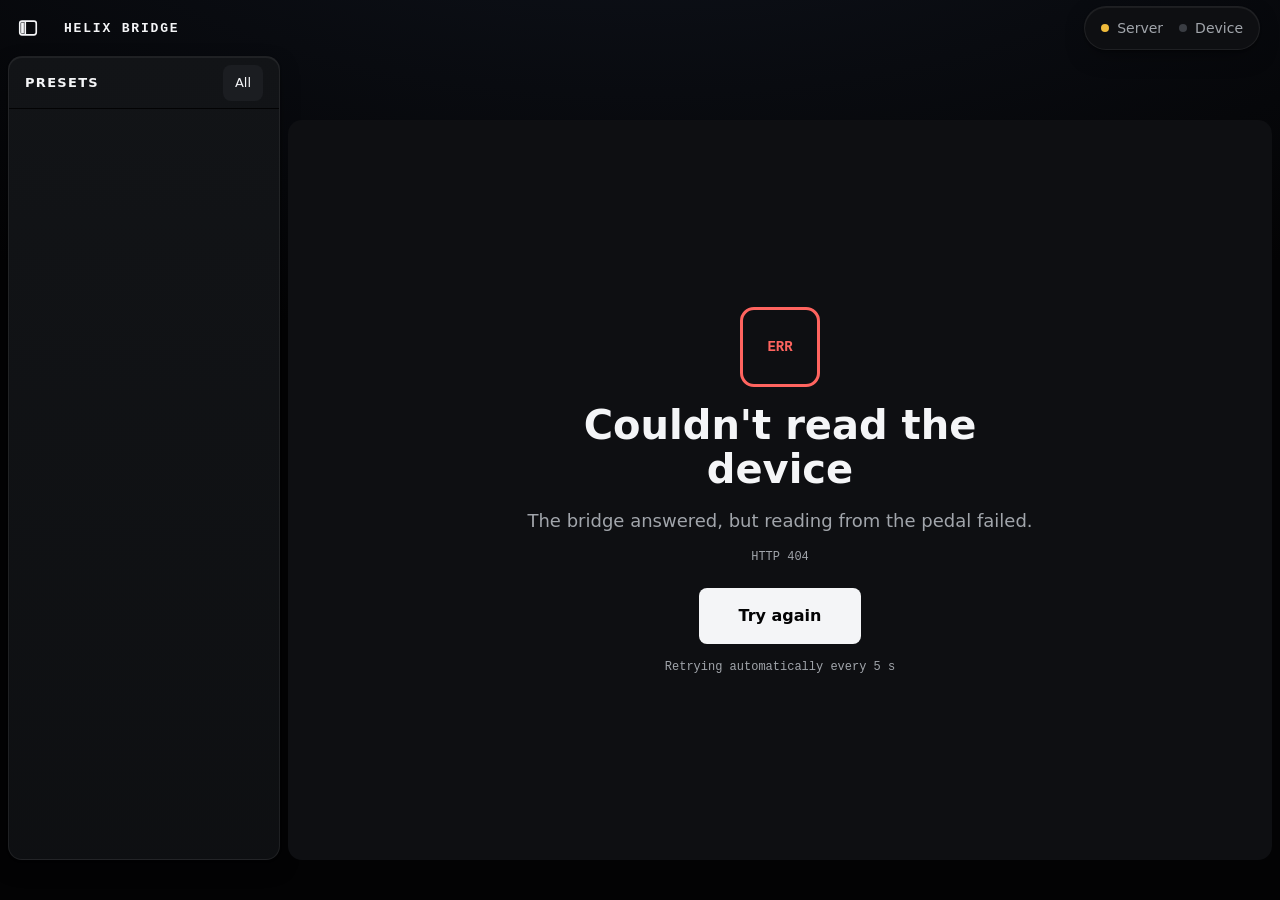
==== commit c2c80622: "iPad layout: the preset's name keeps its room; "+ Path B" clear of names Seen on an iPad-sized brows" ====
--- a/web/index.html
+++ b/web/index.html
@@ -42,7 +42,7 @@
           <span class="nb-name" id="nb-name"></span>
           <span class="nb-status" id="nb-status"></span>
           <div class="spacer"></div>
-          <button class="act later later-sm rename-btn" type="button" id="rename-btn" disabled>Rename</button>
+          <button class="act later later-sm rename-btn" type="button" id="rename-btn" aria-label="Rename" disabled><span class="rename-text">Rename</span><svg class="rename-icon" viewBox="0 0 24 24" width="20" height="20" aria-hidden="true" fill="none" stroke="currentColor" stroke-width="1.8" stroke-linejoin="round" stroke-linecap="round"><path d="M4 20h4L19 9l-4-4L4 16z"/><path d="M13.5 6.5l4 4"/></svg></button>
           <button class="act later later-sm" type="button" id="save-btn" disabled>Save</button>
           <button class="conn conn-dots" type="button" data-conn aria-haspopup="dialog" aria-label="Connection"></button>
           <div class="progress" id="progress"></div>
--- a/web/app.css
+++ b/web/app.css
@@ -18,7 +18,7 @@
   --s1: 4px; --s2: 8px; --s3: 12px; --s4: 16px; --s5: 20px; --s6: 28px; --s7: 40px;
   --r1: 4px; --r2: 8px; --r3: 14px; --r-pill: 999px;
   --fs-xs: 12px; --fs-s: 14px; --fs-m: 16px; --fs-l: 18px; --fs-xl: 22px; --fs-2xl: 28px; --fs-3xl: 40px;
-  --tap: 44px; --tap-l: 56px; --node: 68px;
+  --tap: 44px; --tap-l: 56px; --node: 80px; --node-w: 58px;
   /* Depth: a hairline top highlight and a soft drop, so panels sit above the page. */
   --hair: oklch(1 0 0 / .07);
   --edge: inset 0 1px 0 oklch(1 0 0 / .06);
@@ -142,6 +142,7 @@
 }
 .nb-name { font-size: var(--fs-xl); font-weight: 650; letter-spacing: -.01em; white-space: nowrap; overflow: hidden; text-overflow: ellipsis; min-width: 0; }
 .nb-status { font-size: var(--fs-s); color: var(--muted); white-space: nowrap; overflow: hidden; text-overflow: ellipsis; min-width: 0; flex: 0 100 auto; }
+.rename-icon { display: none; }
 .namebar.unsaved .nb-status { color: var(--warn); }
 .namebar.unsaved .nb-status::before {
   content: ""; display: inline-block; width: 7px; height: 7px; margin-right: 6px; vertical-align: 1px;
@@ -202,42 +203,74 @@
 .slot { flex: 1; min-width: 0; position: relative; display: flex; flex-direction: column; align-items: center; gap: var(--s2); }
 .slot:disabled { cursor: default; }
 .slot-num { font: var(--fs-xs) var(--font-mono); color: var(--muted); height: 16px; }
+/* A block is drawn as a pedal (stompbox, or an expression pedal for wahs and
+   volume): a dark body tinted with its HX Edit category colour, outlined and
+   glowing in it while on, a red LED, a label plate. Bypassed, it dims and the
+   LED goes dark. Decoration only: parameters stay sliders, menus and
+   switches in the panel below (never knobs: they fail on a small touch screen). */
 .node {
-  --tint: color-mix(in oklab, var(--c) 16%, oklch(0.14 0.006 260));
-  width: var(--node); height: var(--node); border-radius: var(--r3);
+  --tint: color-mix(in oklab, var(--c) 14%, oklch(0.14 0.006 260));
+  width: var(--node-w); height: var(--node); position: relative;
+  border-radius: 8px 8px 11px 11px;
+  display: flex; flex-direction: column; align-items: center; gap: 5px; padding: 8px 5px 7px;
   border: 2px solid color-mix(in oklab, var(--c) 45%, var(--line));
   background: linear-gradient(180deg, oklch(1 0 0 / .05), transparent 50%), var(--tint);
-  overflow: hidden; display: flex; flex-direction: column;
   box-shadow: var(--edge), 0 4px 12px -4px oklch(0 0 0 / .6);
   transition: transform .25s var(--ease-out), box-shadow .25s, border-color .25s;
 }
-.node-code { flex: 1; display: grid; place-items: center; font: 700 var(--fs-s) var(--font-mono); color: color-mix(in oklab, var(--c) 70%, var(--muted)); }
-.node-band { height: 0; background: var(--c); }
+.led { flex: none; width: 6px; height: 6px; border-radius: 50%; background: oklch(0 0 0 / .45); box-shadow: 0 0 0 1px color-mix(in oklab, var(--c) 35%, transparent); }
+.plate {
+  margin-top: auto; flex: none; width: 100%; padding: 3px 2px; border-radius: 3px; text-align: center;
+  background: oklch(0 0 0 / .35);
+  font: 700 10px/1.1 var(--font-mono); letter-spacing: -.02em; color: color-mix(in oklab, var(--c) 70%, var(--muted));
+  white-space: nowrap; overflow: hidden; text-overflow: ellipsis;
+}
+/* An expression pedal: a ribbed treadle, tinted like the body. */
+.node.treadle { padding-top: 5px; gap: 4px; }
+.tread {
+  flex: 1; width: 100%; border-radius: 5px 5px 3px 3px;
+  background: repeating-linear-gradient(180deg, color-mix(in oklab, var(--c) 22%, transparent) 0 3px, transparent 3px 6px);
+}
+.node.treadle .led { position: absolute; top: 4px; right: 5px; }
+/* An FX loop: a squarer jack box. Two plugs sit in its top edge, Send and
+   Return, their cables running straight up out of it, over the slot number
+   row. */
+.node.loop { border-radius: 5px; overflow: visible; }
+.cables {
+  position: absolute; left: -10px; top: -21px; width: calc(100% + 20px); height: 30px;
+  overflow: visible; pointer-events: none; color: color-mix(in oklab, var(--c) 60%, var(--muted));
+}
+.cables .cable { fill: none; stroke: currentColor; stroke-width: 2.5; stroke-linecap: round; stroke-linejoin: round; vector-effect: non-scaling-stroke; }
+.cables .plug { fill: oklch(0.72 0.005 260); stroke: oklch(0.1 0.005 260); stroke-width: 1; }
+.slot.on .cables { color: var(--c); }
+.jacks { display: flex; justify-content: space-between; width: 100%; padding: 0 1px; font: 700 7px var(--font-mono); letter-spacing: .02em; color: color-mix(in oklab, var(--c) 60%, var(--muted)); }
+.node.loop .led { margin-top: 6px; }
+.node.treadle .plate { margin-top: 0; }
+.slot.on .led { background: oklch(0.68 0.23 27); box-shadow: 0 0 6px oklch(0.68 0.23 27 / .8); }
 .slot.on .node {
   --tint: color-mix(in oklab, var(--c) 26%, oklch(0.14 0.006 260));
   border-color: var(--c);
   box-shadow: var(--edge), 0 0 0 1px color-mix(in oklab, var(--c) 40%, transparent),
               0 6px 26px -6px color-mix(in oklab, var(--c) 75%, transparent);
 }
-.slot.on .node-code { color: var(--ink); }
-.slot.on .node-band { height: 10px; box-shadow: 0 0 12px var(--c); }
+.slot.on .plate { color: var(--ink); }
 .slot:not(.on):not(.empty) .node { opacity: .75; }
 .slot.selected .node { transform: translateY(-4px); }
-.slot.selected .node, .slot.on.selected .node {
+.slot.selected .node {
   box-shadow: var(--edge), 0 0 0 3px oklch(0.12 0.005 260), 0 0 0 5px var(--ink),
               0 10px 28px -6px color-mix(in oklab, var(--c) 70%, transparent);
 }
 .slot.selected .slot-num { color: var(--ink); }
-.node-empty { width: var(--node); height: var(--node); display: grid; place-items: center; }
+.node-empty { width: var(--node-w); height: var(--node); display: grid; place-items: center; }
 .node-empty::after { content: ""; width: 12px; height: 12px; border-radius: 50%; background: oklch(0.12 0.005 260); border: 2px solid var(--line); box-sizing: border-box; }
 .node-skel {
-  width: var(--node); height: var(--node); border-radius: var(--r3);
+  width: var(--node-w); height: var(--node); border-radius: 9px 9px 12px 12px;
   background: linear-gradient(100deg, var(--surface-2) 30%, oklch(0.28 0.01 260) 50%, var(--surface-2) 70%) 0 0 / 300% 100%;
   animation: shimmer 1.6s linear infinite;
 }
 @keyframes shimmer { from { background-position: 100% 0; } to { background-position: 0 0; } }
 /* An empty slot is a button: selected (or hovered), it shows where a block would go. */
-.slot.empty .node-empty { border-radius: var(--r3); }
+.slot.empty .node-empty { border-radius: 9px 9px 12px 12px; }
 .slot.empty.selected .node-empty { border: 2px dashed var(--line-strong); background: oklch(0.14 0.006 260); }
 .slot.empty.selected .node-empty::after { content: "+"; width: auto; height: auto; border: 0; background: none; font: 600 var(--fs-xl) var(--font-mono); color: var(--ink); }
 @media (hover: hover) {
@@ -248,6 +281,65 @@
   white-space: nowrap; overflow: hidden; text-overflow: ellipsis; color: var(--muted);
 }
 .slot.on .slot-name { color: var(--ink); }
+
+/* Path B: a second row on the same grid, cell k under Path A's cell k. A
+   slot is 16 px number + 8 px gap + node + 8 px gap + 16 px name, so a row is
+   --node + 48 px and its line runs 24 px + half a node from the top. */
+.chain.split { height: auto; align-items: flex-start; padding-top: var(--s4); padding-bottom: var(--s4); }
+.chain.split .io { margin-top: calc(24px + var(--node) / 2 - 52px); }
+.slots.two-rows {
+  --row: calc(var(--node) + 48px);
+  display: grid; grid-template-columns: repeat(var(--cols), minmax(0, 1fr));
+  grid-template-rows: var(--row) var(--row); row-gap: var(--s3); align-items: start; height: auto;
+}
+.slots.two-rows::before { top: calc(24px + var(--node) / 2); }
+/* The bracket: down at the split, along Path B, up at the merge. */
+.lane-b {
+  position: absolute; pointer-events: none;
+  left: calc(var(--from) / var(--cols) * 100%); width: calc((var(--to) - var(--from)) / var(--cols) * 100%);
+  top: calc(24px + var(--node) / 2 - 1px); height: calc(var(--row) + var(--s3) + 1px);
+  border: 2px solid var(--line-strong); border-top: 0; border-radius: 0 0 var(--r3) var(--r3); opacity: .7;
+}
+/* While a block moves and Path B is empty: where Path B would run. */
+.lane-b.ghost { border-style: dashed; opacity: .45; }
+/* The split and merge: dots on Path A's line, 44 px to tap; tap one to move it. */
+.junction {
+  position: absolute; z-index: 1; width: 44px; height: 44px; margin: -22px 0 0 -22px;
+  left: calc(var(--at) / var(--cols) * 100%); top: calc(24px + var(--node) / 2);
+  display: grid; place-items: center; border-radius: 50%;
+}
+.junction::after {
+  content: ""; width: 12px; height: 12px; border-radius: 50%;
+  background: var(--line-strong); box-shadow: 0 0 0 3px oklch(0.14 0.006 260);
+  transition: transform .2s var(--ease-out), background-color .2s;
+}
+.junction.selected::after { background: var(--ink); transform: scale(1.5); box-shadow: 0 0 0 3px oklch(0.14 0.006 260), 0 0 0 5px var(--ink); }
+@media (hover: hover) { .junction:hover::after { transform: scale(1.3); } }
+/* Moving a block: it pulses, and the cells it may go to light up. */
+.slot.moving .node { animation: moving 1.1s ease-in-out infinite; }
+@keyframes moving { 50% { transform: translateY(-4px) scale(1.06); } }
+.slot.target .node-empty {
+  border: 2px dashed var(--ok); border-radius: 9px 9px 12px 12px; background: color-mix(in oklab, var(--ok) 10%, transparent);
+}
+.slot.target .node-empty::after { content: "↓"; width: auto; height: auto; border: 0; background: none; font: 700 var(--fs-l) var(--font-ui); color: var(--ok); }
+@media (prefers-reduced-motion: reduce) { .slot.moving .node { animation: none; outline: 2px dashed var(--ink); } }
+.add-b {
+  position: absolute; left: 50%; bottom: 8px; transform: translateX(-50%);
+  height: 32px; padding: 0 var(--s4); border-radius: var(--r-pill);
+  border: 1.5px dashed var(--line-strong); color: var(--muted); font-size: var(--fs-s); font-weight: 600;
+  background: oklch(0.14 0.006 260);
+}
+.add-b:not(:disabled):active { transform: translateX(-50%) scale(.95); }
+.add-b:disabled { opacity: .5; }
+/* Room under the slots for "+ Path B", clear of the block names. */
+.chain { position: relative; }
+.chain.has-add-b { padding-bottom: 40px; }
+.lane-tag {
+  position: absolute; left: -9px; bottom: -9px; width: 16px; height: 16px; display: grid; place-items: center;
+  border-radius: 4px; background: var(--line-strong); color: var(--bg); font: 800 11px var(--font-ui);
+}
+.slot.off { visibility: hidden; }
+div.slot.empty { cursor: default; }
 
 /* ---------- Parameters ---------- */
 
@@ -500,6 +592,23 @@
   .chain { height: 220px; }
   .params-grid { grid-template-columns: repeat(2, minmax(0, 1fr)); }
   .is-blocked .presets-btn { display: none; }
+}
+
+/* ---------- Tablet and phone (< 1280px): room for the preset's name ---------- */
+
+/* Rename turns into a pencil, the device's name stays in the connection
+   popover, and the bar's spacing tightens: at 768 and 1024 px the name
+   had two letters left and the dots spilled over Save. */
+@media (max-width: 1279px) {
+  .presets-btn { width: 88px; }
+  .namebar { gap: var(--s2); }
+  .nb-name { font-size: var(--fs-l); }
+  .conn-name { display: none; }
+  .conn-dots { flex: none; }
+  .rename-btn { width: var(--tap); padding: 0; display: grid; place-items: center; }
+  .rename-text { display: none; }
+  .rename-icon { display: block; }
+  .snaps-inline .snap { width: 52px; }
 }
 
 /* ---------- Tablet / phone portrait ---------- */
@@ -536,7 +645,7 @@
 /* ---------- Phone (< 768px): first pass, see design section 6 ---------- */
 
 @media (max-width: 767px) {
-  :root { --node: 34px; }
+  :root { --node: 46px; --node-w: 32px; }
   .presetbar { height: auto; flex-wrap: wrap; }
   .presets-btn, .arrow, .tempo { height: var(--tap-l); }
   .presets-btn { width: auto; flex: 1; }
@@ -547,11 +656,21 @@
   .snaps-row .snap-name { display: none; }
   .chain { height: 120px; gap: var(--s1); }
   .io { width: 32px; height: 80px; font-size: var(--fs-xs); }
+  .chain.split .io { margin-top: calc(24px + var(--node) / 2 - 40px); }
+  .chain.has-add-b { height: 150px; padding-bottom: 40px; }
   .io-bar { width: 14px; }
   .slot-name { display: none; }
-  .slot.on .node-band { height: 6px; }
-  .node { border-width: 2px; border-radius: var(--r2); }
-  .node-code { font-size: 8px; letter-spacing: -.06em; }
+  /* The block's name keeps its row; Move / Remove / Turn on wrap below it. */
+  .params-head { flex-wrap: wrap; row-gap: 0; padding-bottom: var(--s2); }
+  .params-head .ph-title { flex: 1 1 calc(100% - 70px); }
+  .params-head .spacer { display: none; }
+  .params-head .ph-toggle { flex: 1 1 0; }
+  .node { padding: 4px 2px 3px; gap: 3px; border-radius: 6px 6px 8px 8px; }
+  .led { width: 5px; height: 5px; }
+  .plate { padding: 2px 1px; font-size: 7px; letter-spacing: -.06em; }
+  .node.treadle .led { top: 3px; right: 3px; }
+  .jacks { display: none; }
+  .cables { left: -4px; top: -16px; width: calc(100% + 8px); }
   .params-grid { grid-template-columns: minmax(0, 1fr); padding: var(--s2) var(--s4); }
   .ph-meta { display: none; }
   .banner { height: auto; min-height: 64px; flex-wrap: wrap; padding: var(--s2) var(--s2) var(--s2) var(--s4); }
@@ -609,6 +728,43 @@
 .switch[aria-pressed="true"] .switch-knob { background: var(--c); box-shadow: inset 0 1px 2px oklch(0 0 0 / .3), 0 0 12px -2px var(--c); }
 .switch[aria-pressed="true"] .switch-knob::after { left: 19px; }
 
+/* ---------- Expression pedals ---------- */
+/* A setting's EXP tag: outlined when no pedal moves it, filled when one does.
+   Its tap area reaches 44 px past the drawn pill. */
+.param-label { display: flex; align-items: center; gap: var(--s2); min-width: 0; }
+.exp-tag {
+  position: relative; flex: none; height: 26px; padding: 0 var(--s2); border-radius: var(--r-pill);
+  border: 1.5px dashed var(--line); color: var(--muted); font: 700 11px var(--font-mono); letter-spacing: .04em;
+  display: inline-flex; align-items: center;
+}
+button.exp-tag::after { content: ""; position: absolute; inset: -9px -4px; }
+.exp-tag.on { border-style: solid; border-color: var(--c); color: var(--ink); background: color-mix(in oklab, var(--c) 22%, transparent); }
+.exp-tag.open { box-shadow: 0 0 0 2px var(--ink); }
+.exp-travel { font: 12px var(--font-mono); color: var(--muted); }
+.exp-row {
+  display: flex; flex-wrap: wrap; align-items: center; gap: var(--s2); margin-top: var(--s1);
+  padding: var(--s2); border-radius: var(--r2); background: oklch(0 0 0 / .28); box-shadow: inset 0 0 0 1px var(--hair);
+}
+.exp-end { min-height: var(--tap); padding: 0 var(--s3); font-size: 13px; }
+/* Heel and toe: two small sliders side by side, still 44 px to touch. */
+.travels { flex: 1 1 100%; display: grid; grid-template-columns: repeat(2, minmax(0, 1fr)); gap: var(--s2) var(--s4); }
+.travel { display: flex; flex-direction: column; gap: 2px; min-width: 0; }
+.travel-top { display: flex; justify-content: space-between; align-items: baseline; gap: var(--s2); }
+.travel-name { font-size: var(--fs-xs); font-weight: 700; letter-spacing: .06em; text-transform: uppercase; color: var(--muted); }
+.travel-value { font: 600 var(--fs-s) var(--font-mono); white-space: nowrap; }
+.slider-sm { height: var(--tap); background: transparent; box-shadow: none; }
+.slider-sm::before {
+  content: ""; position: absolute; left: 0; right: 0; top: 50%; height: 12px; margin-top: -6px; border-radius: 6px;
+  background: oklch(0.13 0.005 260); box-shadow: inset 0 1px 3px oklch(0 0 0 / .6), inset 0 0 0 1px var(--hair);
+}
+.slider-sm .track-fill { top: 50%; bottom: auto; height: 12px; margin-top: -6px; border-radius: 6px; }
+.slider-sm .track-thumb { top: 50%; bottom: auto; height: 22px; margin-top: -11px; }
+.slider-sm.dragging { box-shadow: none; }
+.slider-sm.dragging::before { box-shadow: inset 0 1px 3px oklch(0 0 0 / .6), 0 0 0 2px var(--c); }
+@media (max-width: 767px) { .travels { grid-template-columns: minmax(0, 1fr); } }
+.exp-note { flex: 1 1 100%; font-size: var(--fs-xs); color: var(--muted); }
+.slot-exp { color: var(--c); }
+
 /* ---------- Snapshots and tempo ---------- */
 
 button.snap:not(:disabled):active { background: var(--surface-2); }
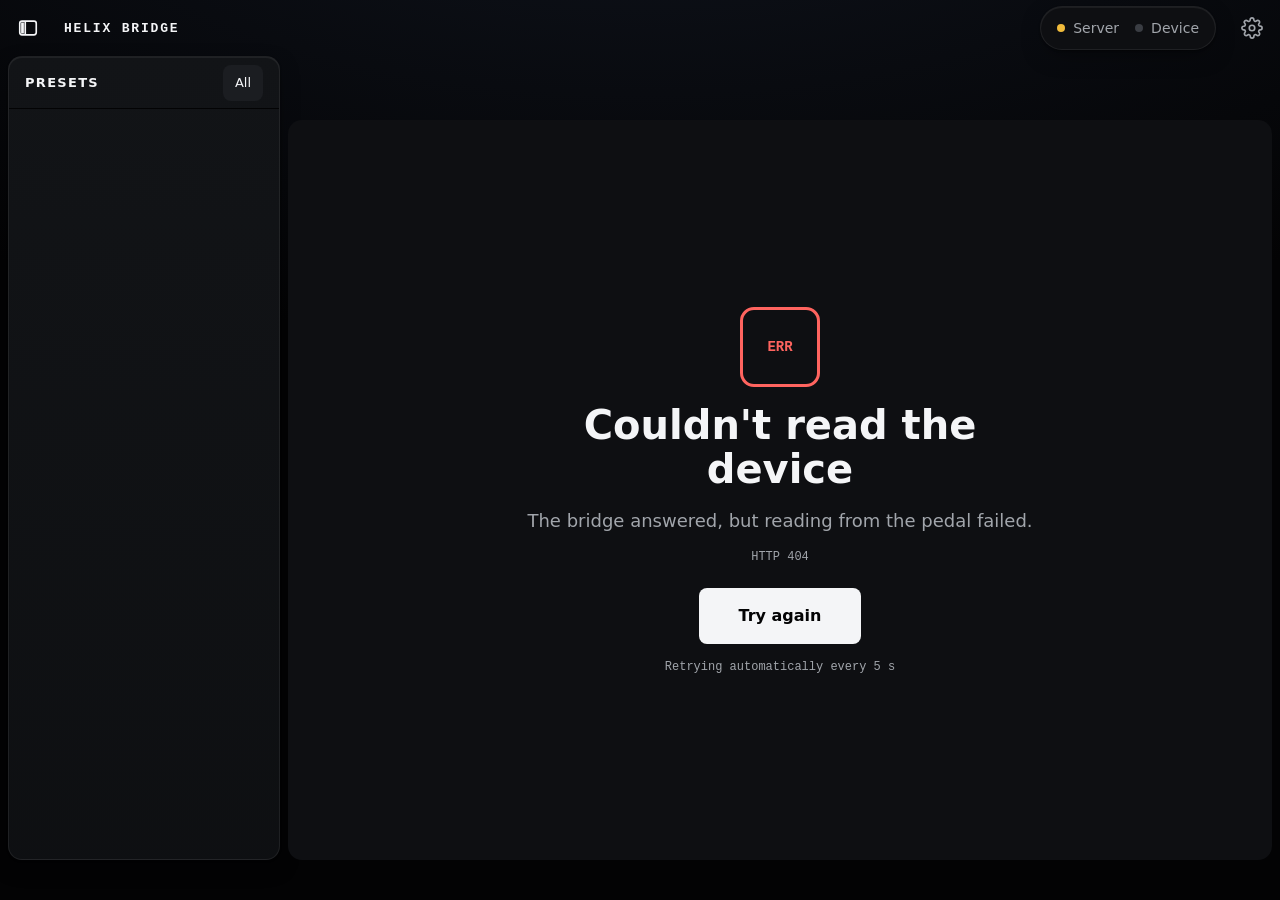
==== commit 2ea32a76: "UI: drag blocks to move them, phone chain/edit views, settings - Drag a block onto an empty cell to " ====
--- a/web/index.html
+++ b/web/index.html
@@ -21,6 +21,9 @@
     <div class="device-name" id="device-name"></div>
     <div class="spacer"></div>
     <button class="conn conn-pill" type="button" data-conn aria-haspopup="dialog"></button>
+    <button class="icon-btn settings-btn" type="button" data-conn aria-haspopup="dialog" aria-label="Settings" title="Settings">
+      <svg viewBox="0 0 24 24" width="22" height="22" aria-hidden="true" fill="none" stroke="currentColor" stroke-width="1.8" stroke-linecap="round" stroke-linejoin="round"><use href="#gear"/></svg>
+    </button>
   </header>
 
   <div class="layout">
@@ -44,7 +47,7 @@
           <div class="spacer"></div>
           <button class="act later later-sm rename-btn" type="button" id="rename-btn" aria-label="Rename" disabled><span class="rename-text">Rename</span><svg class="rename-icon" viewBox="0 0 24 24" width="20" height="20" aria-hidden="true" fill="none" stroke="currentColor" stroke-width="1.8" stroke-linejoin="round" stroke-linecap="round"><path d="M4 20h4L19 9l-4-4L4 16z"/><path d="M13.5 6.5l4 4"/></svg></button>
           <button class="act later later-sm" type="button" id="save-btn" disabled>Save</button>
-          <button class="conn conn-dots" type="button" data-conn aria-haspopup="dialog" aria-label="Connection"></button>
+          <button class="conn conn-dots" type="button" data-conn aria-haspopup="dialog" aria-label="Settings and connection"></button>
           <div class="progress" id="progress"></div>
         </div>
         <div class="snaps snaps-inline" id="snaps-inline"></div>
@@ -134,11 +137,27 @@
   </div>
 </div>
 
-<div class="popover" id="conn-popover" role="dialog" aria-label="Connection" hidden>
-  <div class="caps muted">CONNECTION</div>
+<div class="popover" id="conn-popover" role="dialog" aria-label="Settings and connection" hidden>
+  <div class="caps muted">SETTINGS</div>
+  <div class="setting">
+    <div class="setting-name">Block names</div>
+    <div class="seg setting-seg" role="group" aria-label="Block names" id="set-names"></div>
+    <div class="setting-note">Line 6's model names, or the gear each model is based on.</div>
+  </div>
+  <div class="setting">
+    <div class="setting-name">Preset list on the left</div>
+    <div class="seg setting-seg" role="group" aria-label="Preset list on the left" id="set-sidebar"></div>
+    <div class="setting-note" id="set-sidebar-note"></div>
+  </div>
+  <div class="setting-note">Settings stay in this browser.</div>
+  <div class="caps muted popover-sep">CONNECTION</div>
   <dl class="kv" id="conn-info"></dl>
   <button class="btn-solid" type="button" data-retry>Refresh from device</button>
 </div>
+
+<svg width="0" height="0" style="position:absolute" aria-hidden="true">
+  <symbol id="gear" viewBox="0 0 24 24"><circle cx="12" cy="12" r="3"/><path d="M19.4 15a1.65 1.65 0 0 0 .33 1.82l.06.06a2 2 0 1 1-2.83 2.83l-.06-.06a1.65 1.65 0 0 0-1.82-.33 1.65 1.65 0 0 0-1 1.51V21a2 2 0 1 1-4 0v-.09A1.65 1.65 0 0 0 9 19.4a1.65 1.65 0 0 0-1.82.33l-.06.06a2 2 0 1 1-2.83-2.83l.06-.06a1.65 1.65 0 0 0 .33-1.82 1.65 1.65 0 0 0-1.51-1H3a2 2 0 1 1 0-4h.09A1.65 1.65 0 0 0 4.6 9a1.65 1.65 0 0 0-.33-1.82l-.06-.06a2 2 0 1 1 2.83-2.83l.06.06a1.65 1.65 0 0 0 1.82.33H9a1.65 1.65 0 0 0 1-1.51V3a2 2 0 1 1 4 0v.09a1.65 1.65 0 0 0 1 1.51 1.65 1.65 0 0 0 1.82-.33l.06-.06a2 2 0 1 1 2.83 2.83l-.06.06a1.65 1.65 0 0 0-.33 1.82V9a1.65 1.65 0 0 0 1.51 1H21a2 2 0 1 1 0 4h-.09a1.65 1.65 0 0 0-1.51 1z"/></symbol>
+</svg>
 
 <script src="lib/motion-13.4.6.js"></script>
 <script src="latest.js"></script>
--- a/web/app.css
+++ b/web/app.css
@@ -567,7 +567,6 @@
   .is-blocked .blocked-only { display: none; }
   .layout { display: grid; grid-template-columns: 272px minmax(0, 1fr); gap: var(--s2); padding: 0 var(--s2) var(--s2); }
 
-  .sidebar { background: var(--panel); border-radius: var(--r3); flex-direction: column; min-height: 0; overflow: hidden; }
   /* The preset list folds away from the top bar; the Presets button then opens the sheet. */
   .sidebar-toggle { width: 40px; height: 40px; margin-left: calc(-1 * var(--s3)); color: var(--muted); }
   .sidebar-toggle[aria-pressed="true"] { color: var(--ink); }
@@ -576,14 +575,7 @@
   .app.no-sidebar .sidebar { display: none; }
   .app.no-sidebar .layout { grid-template-columns: minmax(0, 1fr); }
   .app.no-sidebar .presets-btn { display: grid; }
-  .sidebar-head { height: 52px; flex: none; display: flex; align-items: center; justify-content: space-between; padding: 0 var(--s4); border-bottom: 1px solid var(--bg); }
-  .chip { height: 36px; display: flex; align-items: center; padding: 0 var(--s3); border-radius: var(--r2); background: var(--surface-2); font-size: 13px; }
-  .preset-list { flex: 1; min-height: 0; overflow-y: auto; list-style: none; margin: 0; padding: 0; }
-  .pl-row { height: var(--tap); display: flex; align-items: center; gap: var(--s3); padding: 0 var(--s4); }
-  .pl-row.bank-start { border-top: 1px solid var(--line); }
-  .pl-row.loaded { background: var(--ink); color: var(--bg); }
-  .pl-label { font: 600 13px var(--font-mono); width: 32px; opacity: .7; flex: none; }
-  .pl-name { font-size: 15px; white-space: nowrap; overflow: hidden; text-overflow: ellipsis; }
+  .settings-btn { width: 40px; height: 40px; margin-right: calc(-1 * var(--s3)); color: var(--muted); }
 
   .snap { width: 92px; display: flex; flex-direction: column; justify-content: center; align-items: center; gap: 2px; }
   .snap-name { display: block; }
@@ -592,6 +584,33 @@
   .chain { height: 220px; }
   .params-grid { grid-template-columns: repeat(2, minmax(0, 1fr)); }
   .is-blocked .presets-btn { display: none; }
+}
+
+/* ---------- Preset list (sidebar) ---------- */
+/* Always on a computer unless hidden; on a tablet in landscape when the
+   settings turn it on (.sidebar-on). A tap on a row loads that preset. */
+
+.sidebar { background: var(--panel); border-radius: var(--r3); flex-direction: column; min-height: 0; overflow: hidden; }
+.sidebar-head { height: 52px; flex: none; display: flex; align-items: center; justify-content: space-between; padding: 0 var(--s4); border-bottom: 1px solid var(--bg); }
+.chip { height: 36px; display: flex; align-items: center; padding: 0 var(--s3); border-radius: var(--r2); background: var(--surface-2); font-size: 13px; }
+.preset-list { flex: 1; min-height: 0; overflow-y: auto; -webkit-overflow-scrolling: touch; list-style: none; margin: 0; padding: 0; }
+.preset-list .bank-start { border-top: 1px solid var(--line); }
+.pl-row { width: 100%; height: var(--tap); display: flex; align-items: center; gap: var(--s3); padding: 0 var(--s4); text-align: left; }
+button.pl-row:not(:disabled):active { transform: none; background: var(--surface-2); }
+.pl-row.loaded, button.pl-row.loaded:active { background: var(--ink); color: var(--bg); }
+.pl-label { font: 600 13px var(--font-mono); width: 32px; opacity: .7; flex: none; }
+.pl-name { font-size: 15px; white-space: nowrap; overflow: hidden; text-overflow: ellipsis; }
+@media (hover: hover) { .pl-row:not(.loaded):hover { background: var(--surface-2); } }
+
+@media (min-width: 1024px) and (max-width: 1279px) and (orientation: landscape) {
+  .app.sidebar-on .sidebar { display: flex; }
+  .app.sidebar-on .layout { display: grid; grid-template-columns: 232px minmax(0, 1fr); gap: var(--s2); }
+  .app.sidebar-on .presets-btn { display: none; }
+  /* The list takes the width the preset's name needs: snapshots go to their own row. */
+  .app.sidebar-on .snaps-inline { display: none; }
+  .app.sidebar-on .snaps-row { display: grid; height: var(--tap-l); flex: none; grid-template-columns: repeat(4, minmax(0, 1fr)); }
+  .app.sidebar-on .snaps-row .snap { width: auto; display: flex; align-items: center; justify-content: center; gap: var(--s2); }
+  .app.sidebar-on .snaps-row .snap-name { display: block; font-size: var(--fs-xs); }
 }
 
 /* ---------- Tablet and phone (< 1280px): room for the preset's name ---------- */
@@ -781,3 +800,113 @@
 .tap.flash { animation: tap-flash .15s ease-out; }
 @keyframes tap-flash { from { background: var(--ink); color: var(--bg); } to { background: none; } }
 @media (prefers-reduced-motion: reduce) { .tap.flash { animation: none; } }
+
+/* ---------- Settings (with the connection) ---------- */
+
+.popover { max-height: calc(100dvh - 80px); overflow-y: auto; }
+.setting { display: flex; flex-direction: column; gap: var(--s2); }
+.setting-name { font-size: var(--fs-m); font-weight: 600; }
+.setting-seg { display: flex; }
+.setting-seg .seg-btn { flex: 1; }
+.setting-note { font-size: var(--fs-xs); color: var(--muted); line-height: 1.4; }
+.popover-sep { margin-top: var(--s1); padding-top: var(--s3); border-top: 1px solid var(--hair); }
+.conn-gear { width: 16px; height: 16px; flex: none; color: var(--muted); margin-left: 2px; }
+
+/* ---------- Dragging a block ---------- */
+/* The held block follows the finger; where it came from fades; the cell
+   under it lights up solid. A long press must not select text or open the
+   iOS callout. */
+
+.chain { user-select: none; -webkit-user-select: none; }
+.slot { -webkit-touch-callout: none; }
+.drag-ghost {
+  position: fixed; left: 0; top: 0; z-index: 40; pointer-events: none; display: block; gap: 0;
+  filter: drop-shadow(0 14px 18px oklch(0 0 0 / .55));
+}
+.drag-ghost .node { transform: rotate(-4deg); transition: none; }
+.chain.dragging .slot.moving .node { animation: none; opacity: .3; transform: none; }
+.slot.target.over .node-empty {
+  border-style: solid; background: color-mix(in oklab, var(--ok) 32%, transparent); transform: scale(1.1);
+  transition: transform .15s var(--ease-out);
+}
+.move-hint { display: none; }
+
+/* ---------- Phone: the chain, then a block full screen ---------- */
+/* The chain view lists the cells top to bottom (Path B in a second column,
+   the bracket turned on its side); tapping a block opens the edit view,
+   the parameter panel with a Back button. */
+
+.back-btn { display: none; flex: none; width: var(--tap); height: var(--tap); margin-left: calc(-1 * var(--s2)); }
+
+@media (max-width: 767px) {
+  .app.view-edit:not(.is-blocked) .presetbar, .app.view-edit .snaps-row, .app.view-edit .chain { display: none; }
+  .app:not(.view-edit) .lower { display: none; }
+  .back-btn { display: grid; }
+  .params-head .ph-title { flex: 1 1 calc(100% - 150px); }
+
+  .app:not(.view-edit) .chain {
+    --node: 48px; --node-w: 36px; --num: 30px; --rowh: 60px;
+    flex: 1; min-height: 0; height: auto; flex-direction: column; align-items: stretch; justify-content: flex-start;
+    gap: var(--s2); padding: var(--s3); overflow-y: auto; -webkit-overflow-scrolling: touch;
+  }
+  .app:not(.view-edit) .chain.has-add-b { height: auto; padding-bottom: var(--s3); }
+  .app:not(.view-edit) .chain .io { width: auto; height: 36px; flex: none; flex-direction: row; gap: var(--s2); font-size: var(--fs-s); }
+  .app:not(.view-edit) .chain.split .io { margin-top: 0; }
+  .app:not(.view-edit) .add-b { position: static; transform: none; align-self: center; flex: none; height: var(--tap); }
+  .app:not(.view-edit) .add-b:not(:disabled):active { transform: scale(.95); }
+  .app:not(.view-edit) .move-hint {
+    position: sticky; top: calc(-1 * var(--s3)); z-index: 2; flex: none;
+    display: flex; align-items: center; gap: var(--s3); padding: var(--s2) var(--s2) var(--s2) var(--s4);
+    border-radius: var(--r2); background: var(--surface-2); font-size: var(--fs-s); box-shadow: var(--lift);
+  }
+  .app:not(.view-edit) .move-hint span { flex: 1; min-width: 0; }
+
+  .app:not(.view-edit) .slots {
+    --lx: calc(var(--num) + var(--s2) + var(--node-w) / 2);
+    flex: none; height: auto; flex-direction: column; align-items: stretch;
+  }
+  .app:not(.view-edit) .slots::before {
+    left: calc(var(--lx) - 1px); right: auto; top: 0; bottom: 0; width: 2px; height: auto; margin-top: 0;
+    background: linear-gradient(180deg, var(--line), var(--line-strong) 6%, var(--line-strong) 94%, var(--line));
+  }
+  .app:not(.view-edit) .slot {
+    flex: none; height: var(--rowh); display: grid; align-items: center; justify-items: start;
+    grid-template-columns: var(--num) var(--node-w) minmax(0, 1fr); grid-template-rows: 1fr 1fr; column-gap: var(--s2);
+    padding-right: var(--s2); border-radius: var(--r2); text-align: left;
+  }
+  .app:not(.view-edit) .slot-num { grid-column: 1; grid-row: 1 / 3; justify-self: end; height: auto; font-size: var(--fs-s); }
+  .app:not(.view-edit) .slot-tags { display: none; }
+  .app:not(.view-edit) .slot .node, .app:not(.view-edit) .slot .node-empty, .app:not(.view-edit) .slot .node-skel {
+    grid-column: 2; grid-row: 1 / 3; justify-self: center;
+  }
+  .app:not(.view-edit) .slot-name {
+    display: block; grid-column: 3; grid-row: 1; align-self: end; height: auto; padding: 0;
+    font-size: var(--fs-m); line-height: 1.25;
+  }
+  .app:not(.view-edit) .slot-sub {
+    display: block; grid-column: 3; grid-row: 2; align-self: start; max-width: 100%;
+    font-size: var(--fs-xs); color: var(--muted); white-space: nowrap; overflow: hidden; text-overflow: ellipsis;
+  }
+  .app:not(.view-edit) .slot.selected { background: oklch(1 0 0 / .06); }
+  .app:not(.view-edit) .slot.selected .node { transform: none; }
+  .app:not(.view-edit) .slot.empty .slot-name::after { content: "Empty"; font-weight: 400; color: var(--muted); }
+  .app:not(.view-edit) .slot.target .slot-name::after { content: "Move here"; font-weight: 600; color: var(--ok); }
+  .app:not(.view-edit) .plate { font-size: 8px; }
+
+  /* Path B: a second column, cell k beside Path A's cell k. */
+  .app:not(.view-edit) .slots.two-rows {
+    display: grid; grid-auto-flow: column; grid-template-columns: repeat(2, minmax(0, 1fr));
+    grid-template-rows: repeat(var(--cols), var(--rowh)); column-gap: var(--s3); row-gap: 0;
+  }
+  .app:not(.view-edit) .slots.two-rows::before { top: 0; }
+  .app:not(.view-edit) .lane-b {
+    left: var(--lx); width: calc(50% + var(--s3) / 2);
+    top: calc(var(--from) / var(--cols) * 100%); height: calc((var(--to) - var(--from)) / var(--cols) * 100%);
+    border: 2px solid var(--line-strong); border-left: 0; border-radius: 0 var(--r3) var(--r3) 0;
+  }
+  .app:not(.view-edit) .lane-b.ghost { border-style: dashed; border-left: 0; }
+  .app:not(.view-edit) .two-rows .slot-name { font-size: var(--fs-s); }
+  .app:not(.view-edit) .lane-tag { left: auto; right: -9px; top: -9px; bottom: auto; }
+  .app:not(.view-edit) .junction { left: var(--lx); top: calc(var(--at) / var(--cols) * 100%); }
+}
+.slot-sub { display: none; }
